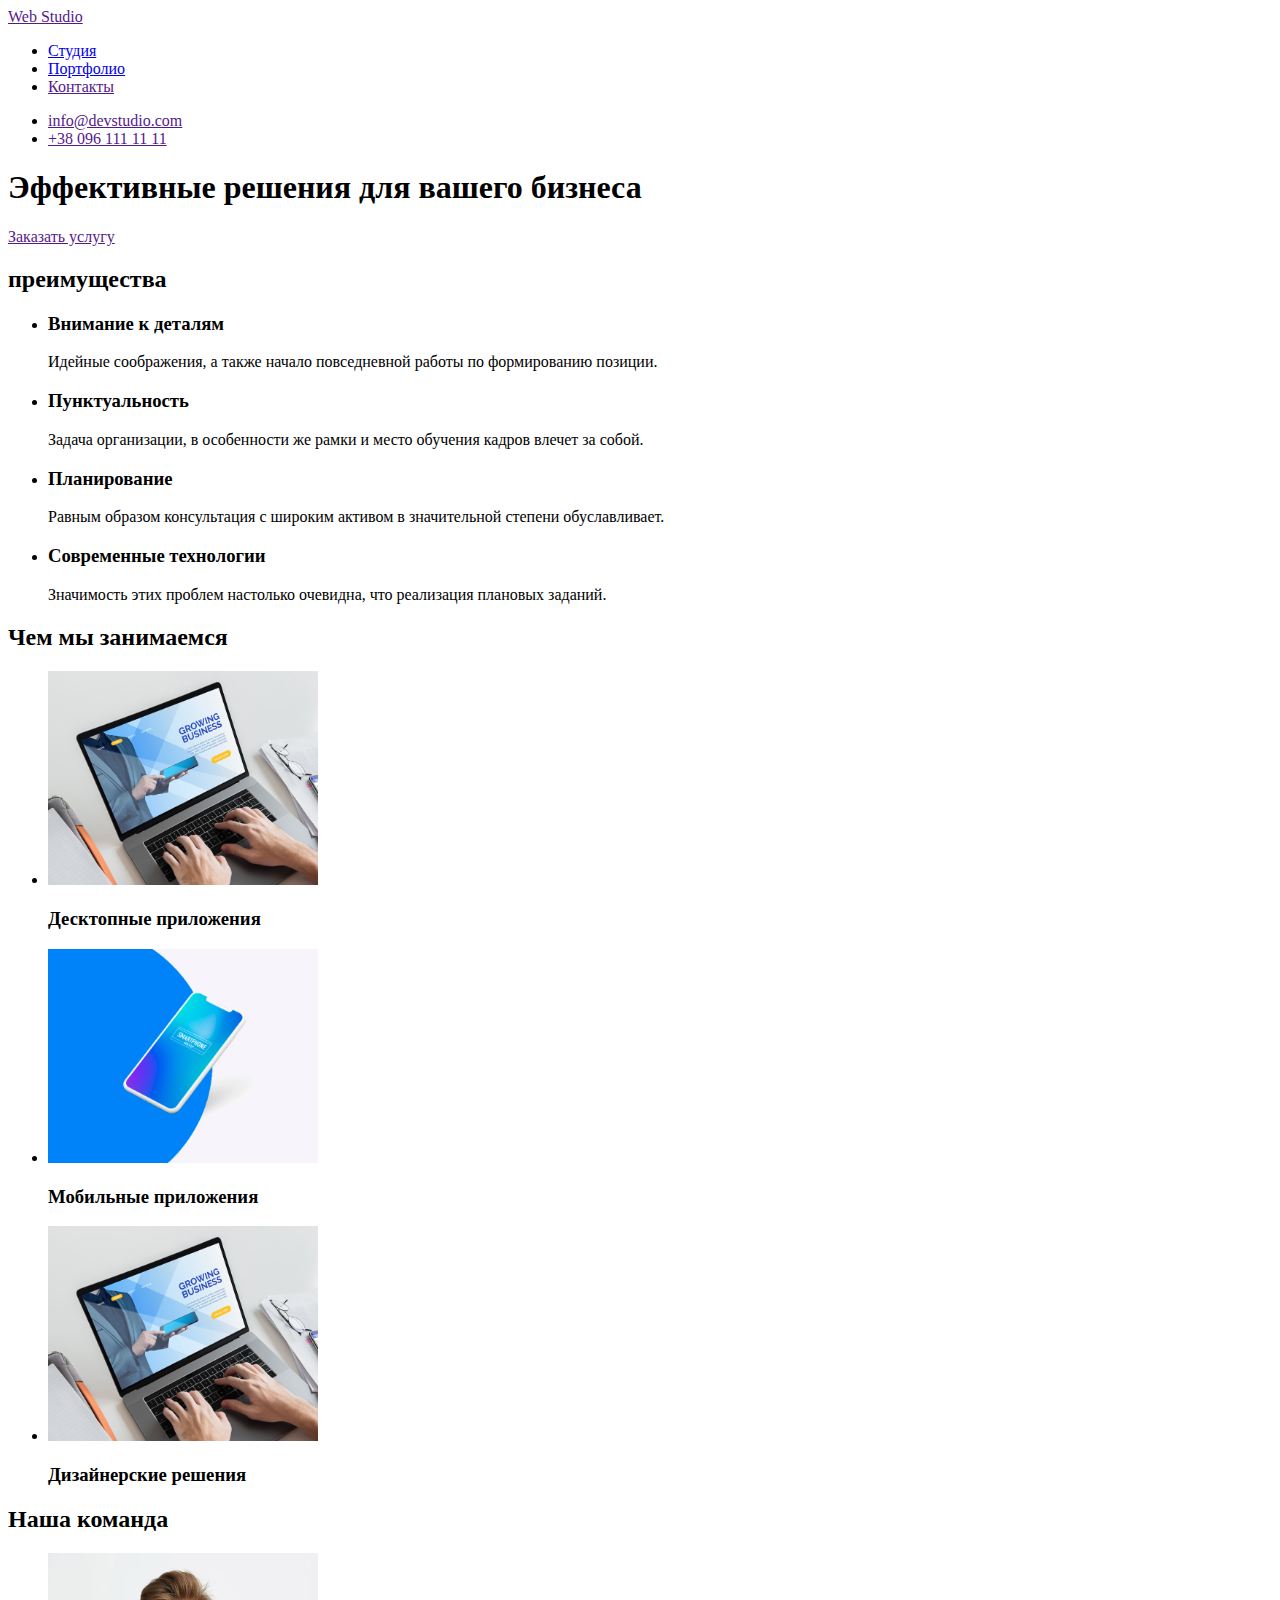
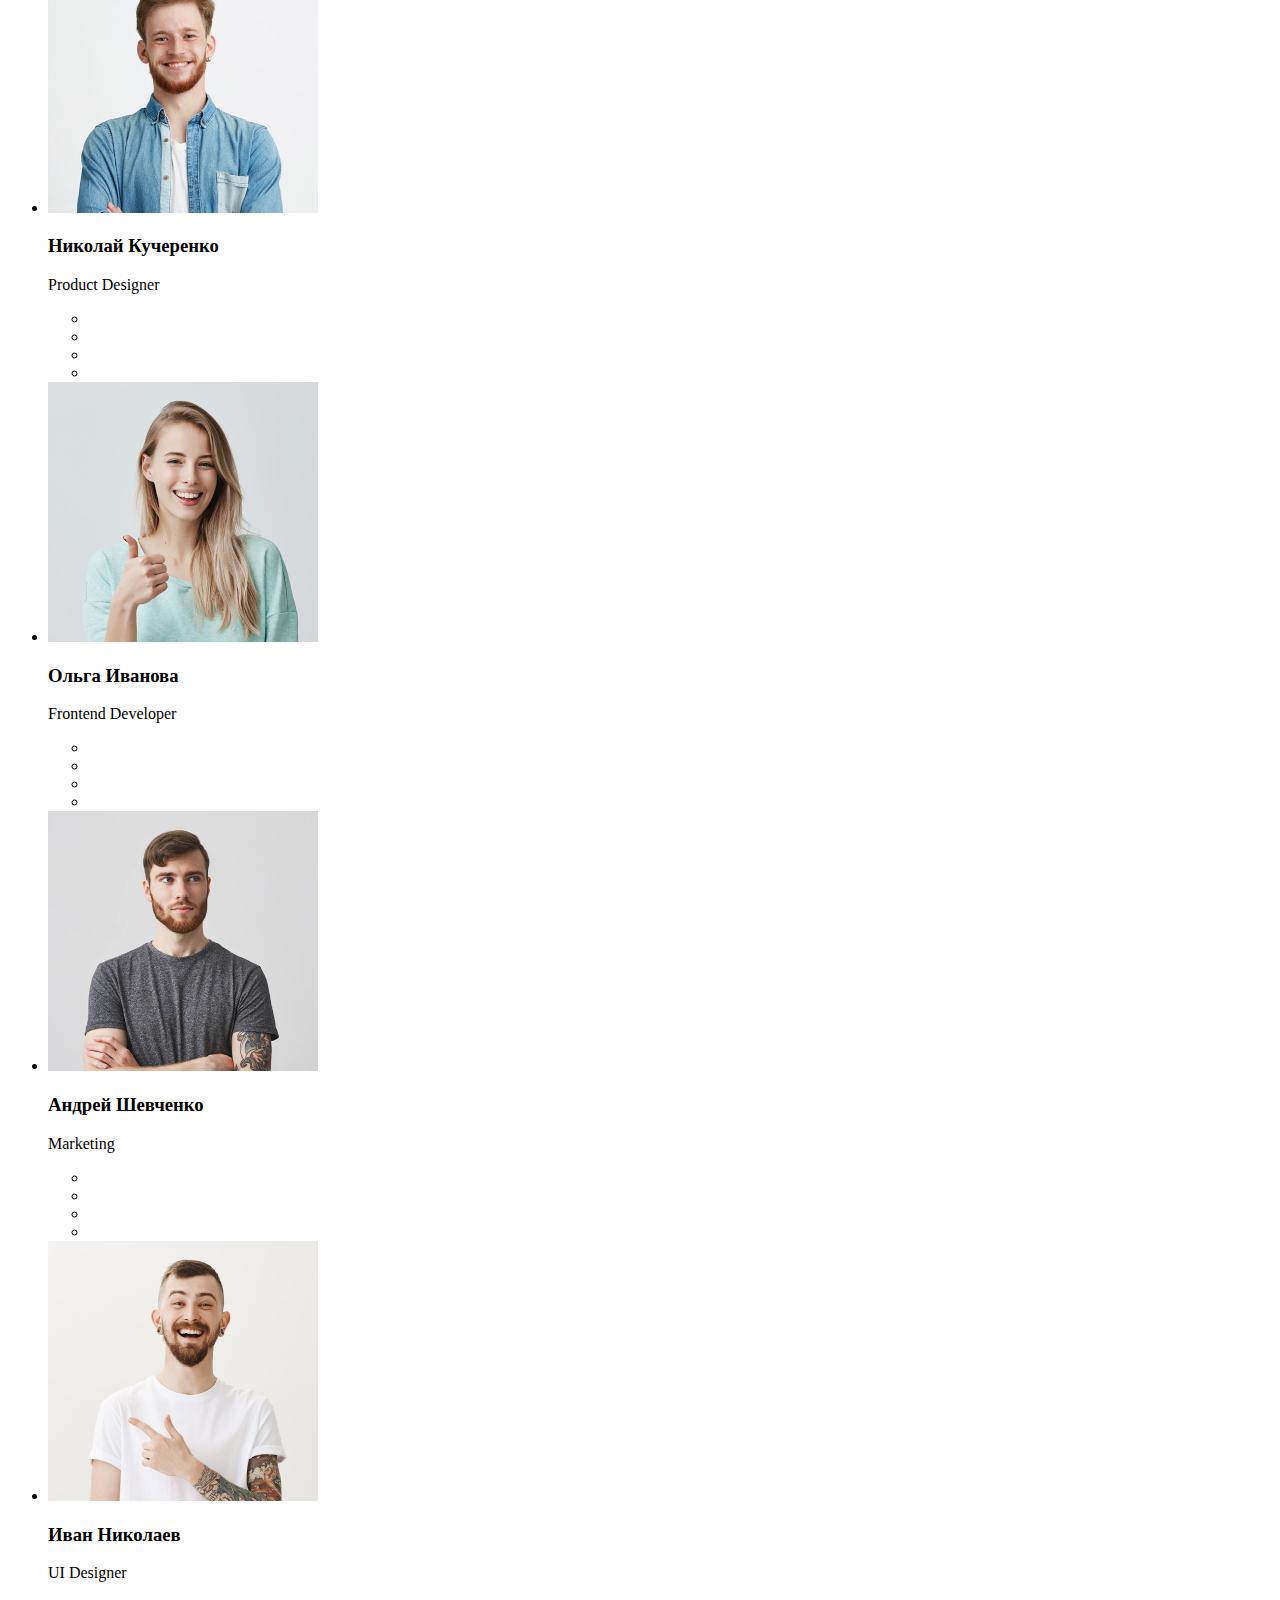
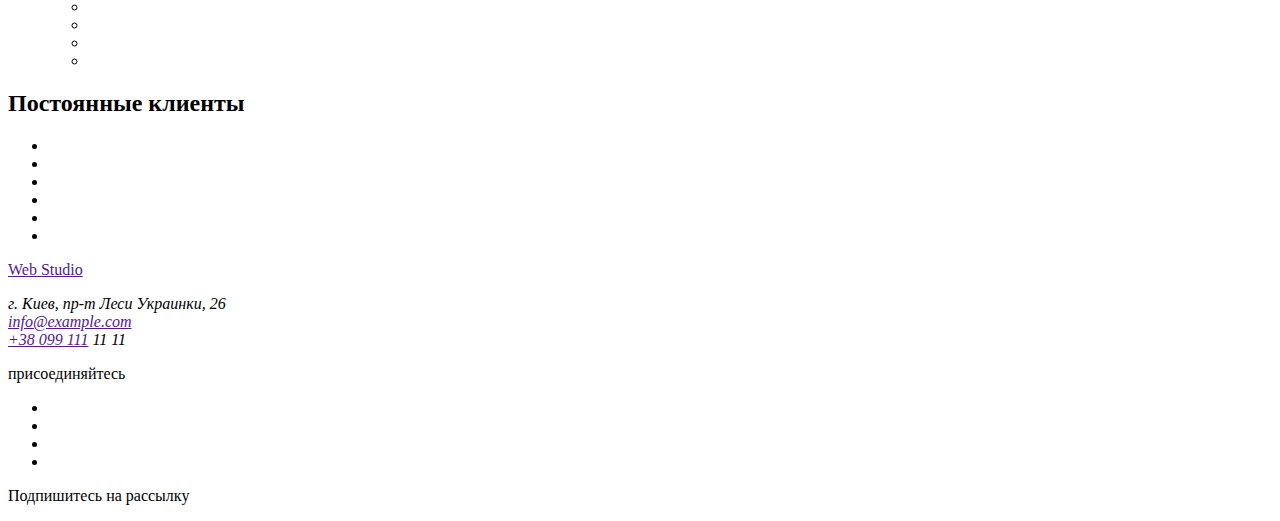
==== index.html @ 69ad1c53 "the layout of the "Portfolio" page has been made  /зроблена розмітка сторінки "Портфоліо"." ====
<!DOCTYPE html>
<html lang="ru">
  <head>
    <meta charset="UTF-8" />
    <meta name="viewport" content="width=device-width, initial-scale=1.0" />
    <title>Студия</title>
  </head>
  <body>
    <!--Шапка-->
    <header>
      <nav>
        <a href="">Web Studio</a>

        <ul>
          <li><a href="./index.html">Студия</a></li>
          <li><a href="./portfolio.html">Портфолио</a></li>
          <li><a href="">Контакты</a></li>
        </ul>

        <ul>
          <li><a href="">info@devstudio.com</a></li>
          <li><a href="">+38 096 111 11 11</a></li>
        </ul>
      </nav>
    </header>

    <main>
      <!--Герой-->
      <section>
        <h1>Эффективные решения для вашего бизнеса</h1>
        <a href="">Заказать услугу</a>
      </section>

      <!--Наши плюсы-->
      <section>
        <h2>преимущества</h2>
        <!--Скрытый заголовок-->
        <ul>
          <li>
            <a href=""></a>
            <h3>Внимание к деталям</h3>
            <p>
              Идейные соображения, а также начало повседневной работы по
              формированию позиции.
            </p>
          </li>
          <li>
            <a href=""></a>
            <h3>Пунктуальность</h3>
            <p>
              Задача организации, в особенности же рамки и место обучения кадров
              влечет за собой.
            </p>
          </li>
          <li>
            <a href=""></a>
            <h3>Планирование</h3>
            <p>
              Равным образом консультация с широким активом в значительной
              степени обуславливает.
            </p>
          </li>
          <li>
            <a href=""></a>
            <h3>Современные технологии</h3>
            <p>
              Значимость этих проблем настолько очевидна, что реализация
              плановых заданий.
            </p>
          </li>
        </ul>
      </section>

      <!--Чем мы занимаемся-->
      <section>
        <h2>Чем мы занимаемся</h2>
        <ul>
          <li>
            <img src="./images/img1.png" alt="ноутбук" width="270" />
            <h3>Десктопные приложения</h3>
          </li>
          <li>
            <img src="./images/img2.png" alt="мобильный телефон" width="270" />
            <h3>Мобильные приложения</h3>
          </li>

          <li>
            <img src="./images/img1.png" alt="ноутбук" width="270" />
            <h3>Дизайнерские решения</h3>
          </li>
        </ul>
      </section>

      <!--Наша команда-->
      <section>
        <h2>Наша команда</h2>
        <ul>
          <li>
            <img src="./images/photo1.jpg" alt="фото сотрудника" width="270" />
            <h3>Николай Кучеренко</h3>
            <p>Product Designer</p>
            <ul>
              <li><a href="" aria-label="Ссылка на Instagram"></a></li>
              <li><a href="" aria-label="Ссылка на Twitter"></a></li>
              <li><a href="" aria-label="Ссылка на Facebook"></a></li>
              <li><a href="" aria-label="Ссылка на LinkedIn"></a></li>
            </ul>
          </li>

          <li>
            <img src="./images/photo2.png" alt="фото сотрудника" width="270" />
            <h3>Ольга Иванова</h3>
            <p>Frontend Developer</p>
            <ul>
              <li><a href="" aria-label="Ссылка на Instagram"></a></li>
              <li><a href="" aria-label="Ссылка на Twitter"></a></li>
              <li><a href="" aria-label="Ссылка на Facebook"></a></li>
              <li><a href="" aria-label="Ссылка на LinkedIn"></a></li>
            </ul>
          </li>
          <li>
            <img src="./images/photo3.png" alt="фото сотрудника" width="270" />
            <h3>Андрей Шевченко</h3>
            <p>Marketing</p>
            <ul>
              <li><a href="" aria-label="Ссылка на Instagram"></a></li>
              <li><a href="" aria-label="Ссылка на Twitter"></a></li>
              <li><a href="" aria-label="Ссылка на Facebook"></a></li>
              <li><a href="" aria-label="Ссылка на LinkedIn"></a></li>
            </ul>
          </li>
          <li>
            <img src="./images/photo4.png" alt="фото сотрудника" width="270" />
            <h3>Иван Николаев</h3>
            <p>UI Designer</p>
            <ul>
              <li><a href="" aria-label="Ссылка на Instagram"></a></li>
              <li><a href="" aria-label="Ссылка на Twitter"></a></li>
              <li><a href="" aria-label="Ссылка на Facebook"></a></li>
              <li><a href="" aria-label="Ссылка на LinkedIn"></a></li>
            </ul>
          </li>
        </ul>
      </section>

      <!--Постоянные клиенты-->
      <section>
        <h2>Постоянные клиенты</h2>
        <ul>
          <li><a href=""></a></li>
          <li><a href=""></a></li>
          <li><a href=""></a></li>
          <li><a href=""></a></li>
          <li><a href=""></a></li>
          <li><a href=""></a></li>
        </ul>
      </section>
    </main>

    <!--Футер-->
    <footer>
      <div>
        <p><a href="">Web Studio</a></p>
        <address>
          г. Киев, пр-т Леси Украинки, 26<br /><a href="">info@example.com</a
          ><br /><a href="">+38 099 111</a>
          11 11
        </address>
      </div>

      <div>
        <p>присоединяйтесь</p>
        <ul>
          <li><a href="" aria-label="Ссылка на Instagram"></a></li>
          <li><a href="" aria-label="Ссылка на Twitter"></a></li>
          <li><a href="" aria-label="Ссылка на Facebook"></a></li>
          <li><a href="" aria-label="Ссылка на LinkedIn"></a></li>
        </ul>
      </div>

      <div>
        <p>Подпишитесь на рассылку</p>
      </div>
    </footer>
  </body>
</html>
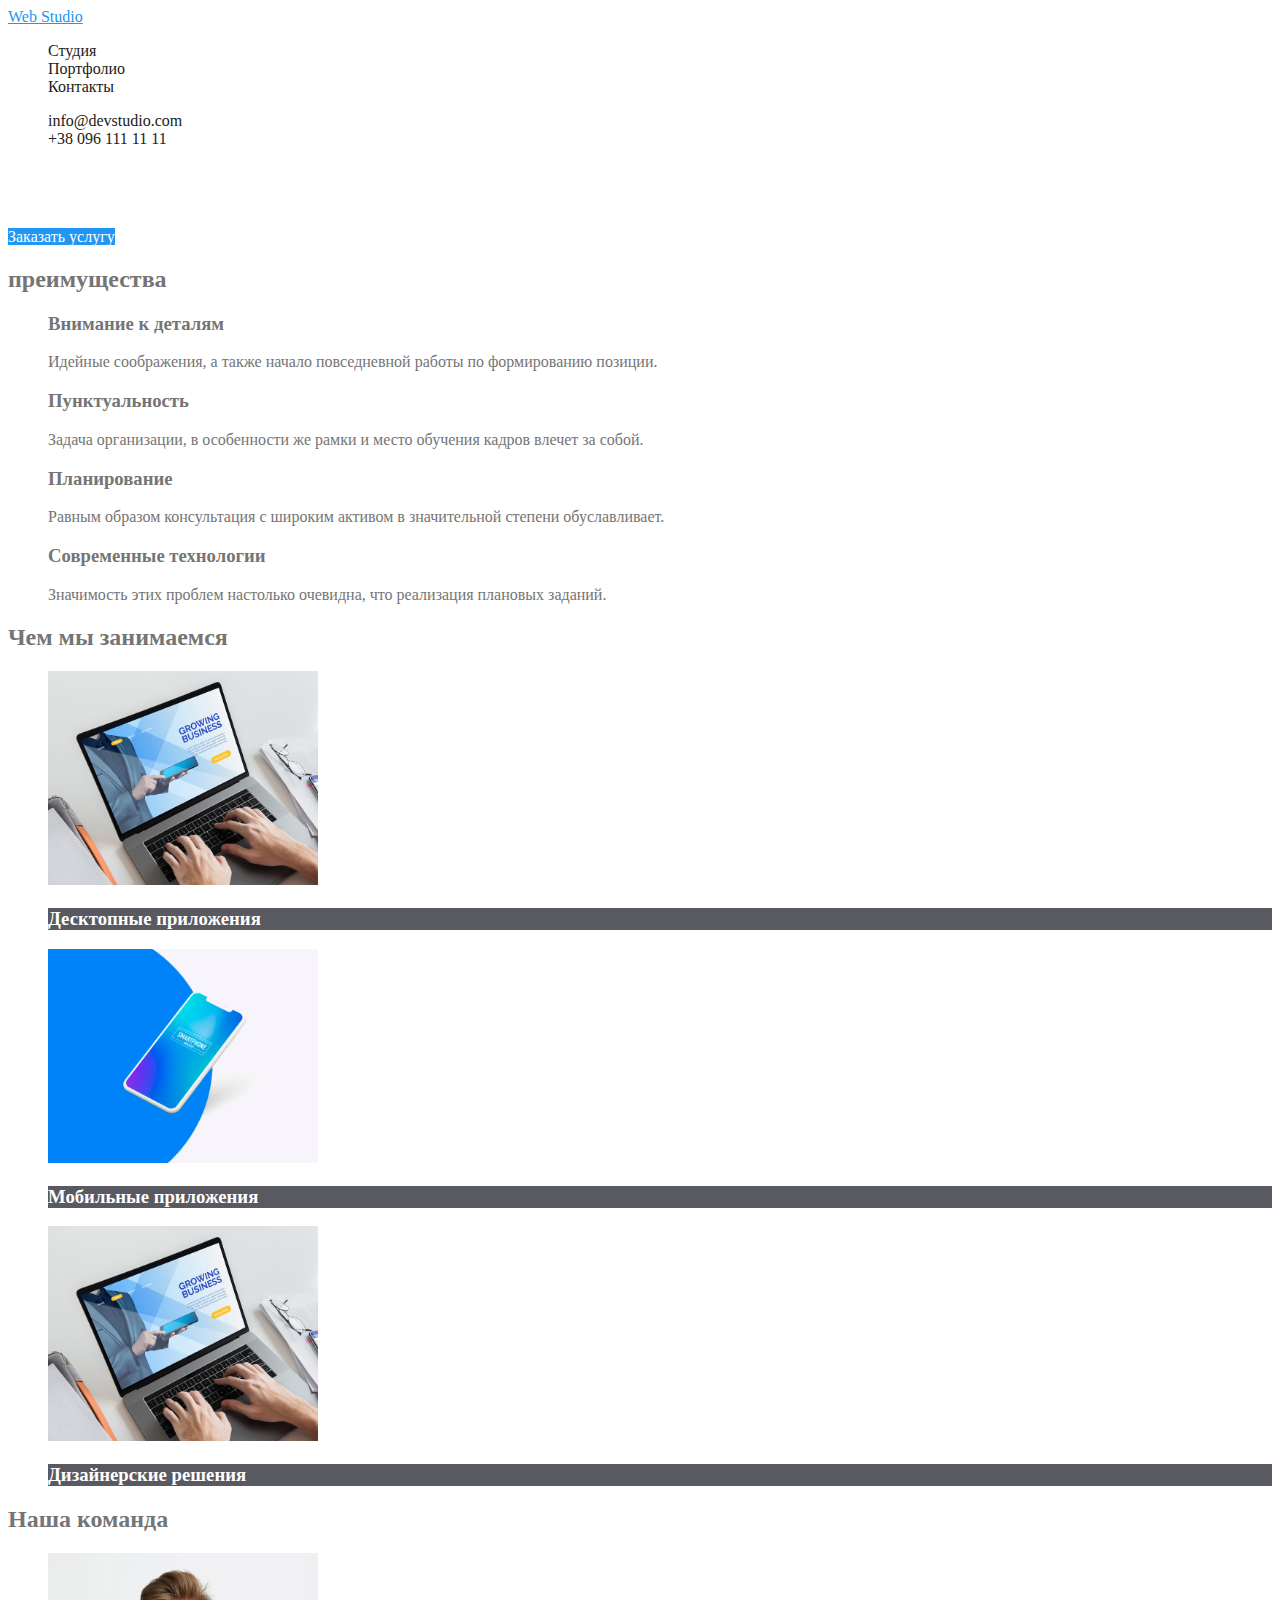
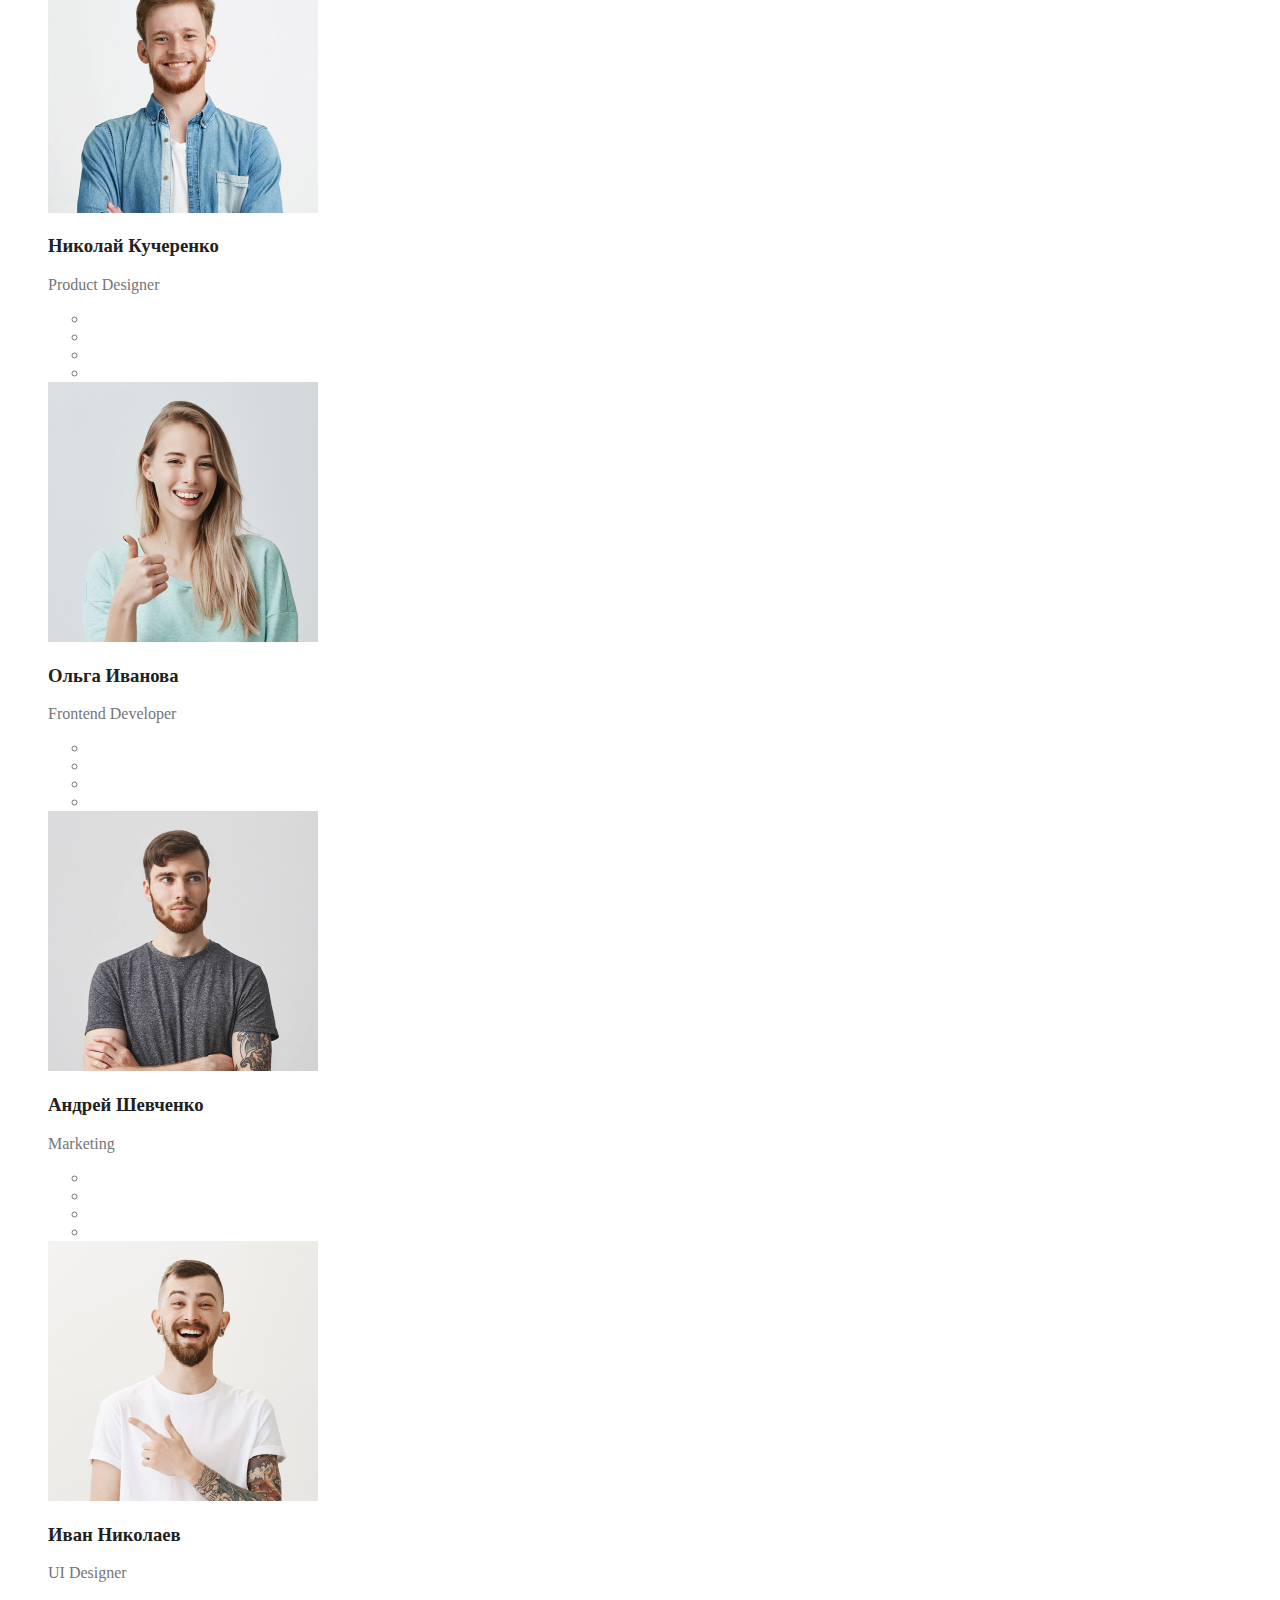
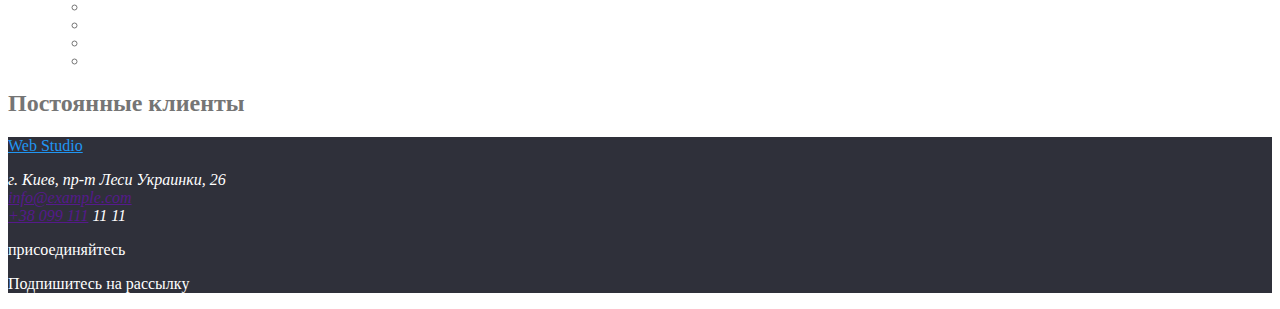
==== commit de3fb52e: "color design  / оформлення кольорів" ====
--- a/index.html
+++ b/index.html
@@ -4,41 +4,43 @@
     <meta charset="UTF-8" />
     <meta name="viewport" content="width=device-width, initial-scale=1.0" />
     <title>Студия</title>
+    <link rel="stylesheet" href="./css/styles.css" />
   </head>
-  <body>
+
+  <body class="page">
     <!--Шапка-->
     <header>
       <nav>
-        <a href="">Web Studio</a>
+        <a href="./index.html" class="logo">Web Studio</a>
 
-        <ul>
-          <li><a href="./index.html">Студия</a></li>
-          <li><a href="./portfolio.html">Портфолио</a></li>
-          <li><a href="">Контакты</a></li>
+        <ul class="site-nav list">
+          <li><a href="./index.html" class="link">Студия</a></li>
+          <li><a href="./portfolio.html" class="link">Портфолио</a></li>
+          <li><a href="" class="link">Контакты</a></li>
         </ul>
 
-        <ul>
-          <li><a href="">info@devstudio.com</a></li>
-          <li><a href="">+38 096 111 11 11</a></li>
+        <ul class="auth-nav list">
+          <li><a href="" class="link">info@devstudio.com</a></li>
+          <li><a href="" class="link">+38 096 111 11 11</a></li>
         </ul>
       </nav>
     </header>
 
     <main>
       <!--Герой-->
-      <section>
-        <h1>Эффективные решения для вашего бизнеса</h1>
-        <a href="">Заказать услугу</a>
+      <section class="hero">
+        <h1 class="hero-title">Эффективные решения для вашего бизнеса</h1>
+        <a href="" class="batton link">Заказать услугу</a>
       </section>
 
       <!--Наши плюсы-->
-      <section>
-        <h2>преимущества</h2>
+      <section class="section">
+        <h2 class="section-title">преимущества</h2>
         <!--Скрытый заголовок-->
-        <ul>
+        <ul class="benefits list">
           <li>
             <a href=""></a>
-            <h3>Внимание к деталям</h3>
+            <h3 class="title">Внимание к деталям</h3>
             <p>
               Идейные соображения, а также начало повседневной работы по
               формированию позиции.
@@ -46,7 +48,7 @@
           </li>
           <li>
             <a href=""></a>
-            <h3>Пунктуальность</h3>
+            <h3 class="title">Пунктуальность</h3>
             <p>
               Задача организации, в особенности же рамки и место обучения кадров
               влечет за собой.
@@ -54,7 +56,7 @@
           </li>
           <li>
             <a href=""></a>
-            <h3>Планирование</h3>
+            <h3 class="title">Планирование</h3>
             <p>
               Равным образом консультация с широким активом в значительной
               степени обуславливает.
@@ -62,7 +64,7 @@
           </li>
           <li>
             <a href=""></a>
-            <h3>Современные технологии</h3>
+            <h3 class="title">Современные технологии</h3>
             <p>
               Значимость этих проблем настолько очевидна, что реализация
               плановых заданий.
@@ -72,32 +74,32 @@
       </section>
 
       <!--Чем мы занимаемся-->
-      <section>
-        <h2>Чем мы занимаемся</h2>
-        <ul>
+      <section class="section">
+        <h2 class="title">Чем мы занимаемся</h2>
+        <ul class="list">
           <li>
             <img src="./images/img1.png" alt="ноутбук" width="270" />
-            <h3>Десктопные приложения</h3>
+            <h3 class="title-secondary">Десктопные приложения</h3>
           </li>
           <li>
             <img src="./images/img2.png" alt="мобильный телефон" width="270" />
-            <h3>Мобильные приложения</h3>
+            <h3 class="title-secondary">Мобильные приложения</h3>
           </li>
 
           <li>
             <img src="./images/img1.png" alt="ноутбук" width="270" />
-            <h3>Дизайнерские решения</h3>
+            <h3 class="title-secondary">Дизайнерские решения</h3>
           </li>
         </ul>
       </section>
 
       <!--Наша команда-->
-      <section>
-        <h2>Наша команда</h2>
-        <ul>
+      <section class="section">
+        <h2 class="section-title">Наша команда</h2>
+        <ul class="list">
           <li>
             <img src="./images/photo1.jpg" alt="фото сотрудника" width="270" />
-            <h3>Николай Кучеренко</h3>
+            <h3 class="title-primery">Николай Кучеренко</h3>
             <p>Product Designer</p>
             <ul>
               <li><a href="" aria-label="Ссылка на Instagram"></a></li>
@@ -106,10 +108,9 @@
               <li><a href="" aria-label="Ссылка на LinkedIn"></a></li>
             </ul>
           </li>
-
           <li>
             <img src="./images/photo2.png" alt="фото сотрудника" width="270" />
-            <h3>Ольга Иванова</h3>
+            <h3 class="title-primery">Ольга Иванова</h3>
             <p>Frontend Developer</p>
             <ul>
               <li><a href="" aria-label="Ссылка на Instagram"></a></li>
@@ -120,7 +121,7 @@
           </li>
           <li>
             <img src="./images/photo3.png" alt="фото сотрудника" width="270" />
-            <h3>Андрей Шевченко</h3>
+            <h3 class="title-primery">Андрей Шевченко</h3>
             <p>Marketing</p>
             <ul>
               <li><a href="" aria-label="Ссылка на Instagram"></a></li>
@@ -131,7 +132,7 @@
           </li>
           <li>
             <img src="./images/photo4.png" alt="фото сотрудника" width="270" />
-            <h3>Иван Николаев</h3>
+            <h3 class="title-primery">Иван Николаев</h3>
             <p>UI Designer</p>
             <ul>
               <li><a href="" aria-label="Ссылка на Instagram"></a></li>
@@ -144,9 +145,9 @@
       </section>
 
       <!--Постоянные клиенты-->
-      <section>
-        <h2>Постоянные клиенты</h2>
-        <ul>
+      <section class="section">
+        <h2 class="section-title">Постоянные клиенты</h2>
+        <ul class="list">
           <li><a href=""></a></li>
           <li><a href=""></a></li>
           <li><a href=""></a></li>
@@ -158,9 +159,9 @@
     </main>
 
     <!--Футер-->
-    <footer>
-      <div>
-        <p><a href="">Web Studio</a></p>
+    <footer class="footer">
+      <div class="">
+        <p><a href="./index.html" class="logo">Web Studio</a></p>
         <address>
           г. Киев, пр-т Леси Украинки, 26<br /><a href="">info@example.com</a
           ><br /><a href="">+38 099 111</a>
@@ -168,9 +169,9 @@
         </address>
       </div>
 
-      <div>
+      <div class="">
         <p>присоединяйтесь</p>
-        <ul>
+        <ul class="list">
           <li><a href="" aria-label="Ссылка на Instagram"></a></li>
           <li><a href="" aria-label="Ссылка на Twitter"></a></li>
           <li><a href="" aria-label="Ссылка на Facebook"></a></li>
@@ -178,7 +179,7 @@
         </ul>
       </div>
 
-      <div>
+      <div class="">
         <p>Подпишитесь на рассылку</p>
       </div>
     </footer>
--- a/css/styles.css
+++ b/css/styles.css
@@ -0,0 +1,98 @@
+/* цвет заголовков #212121 */
+/* альтернативный цвет заголовков #FFFFFF */
+/* цвет текста  #757575*/
+/* белый #FFFFFF*/
+/* акцент  #2196F3*/
+/* основной цвет фона  #FFFFFF */
+/* вторичный цвет фона #F5F4FA */
+/* цвет фона подвала #2F303A */
+/* цвет ссылок соцсетей #AFB1B8 */
+/* цвет кнопки #2196F3 */
+
+:root {
+  --title-text-color: #212121;
+  --primaty-text-color: #757575;
+  --primaty-link-color: #212121;
+  --secondary-link-color: #2196F3;
+  --secondary-title-color: #ffffff;
+  --primary-background-color: #ffffff;
+  --secondary-background-color: #F5F4FA;
+  --bg-secondary-title: rgba(47, 48, 58, 0.8);
+  --bg-batton-color: #2196F3;
+  --prime-batton-title: #FFFFFF;
+  --footer-bg-color: #2F303A;
+  --footer-text-color: #ffffff;
+}
+
+.page {
+  background-color: var(--primary-beckgound-color);
+  color: var(--primaty-text-color);
+}
+
+.list {
+  list-style: none;
+}
+
+.link {
+  text-decoration: none;
+}
+
+/* sait-nav */
+.logo {
+  color: var(--secondary-link-color);
+}
+
+.site-nav .link {
+  color: var(--primaty-link-color);
+}
+
+.site-nav .link:hover,
+.site-nav .link:focus,
+.site-nav .link:active{
+  color: var(--secondary-link-color);
+}
+
+.auth-nav .link {
+  color: var(--primaty-link-color);
+}
+
+.auth-nav .link:hover,
+.auth-nav .link:focus,
+.auth-nav .link:active{
+  color: var(--secondary-link-color);
+}
+
+/* hero */
+.hero-title {
+  color: var(--secondary-title-color);
+}
+
+.batton {
+  background: var(--bg-batton-color);
+  color: var(--prime-batton-title);
+
+}
+
+/* Наши плюсы */
+.section-title {
+  color: var(--title-text-);
+}
+
+/* Чем мы занимаемся */
+.title-secondary {
+  color: var(--secondary-title-color);
+  background: var(--bg-secondary-title);
+}
+
+/* Наша команда */
+.title-primery {
+  color: var(--title-text-color);
+}
+
+/* Галерея Портфолио */
+
+/*Футер*/
+.footer {
+  color: var(--footer-text-color);
+  background: var(--footer-bg-color);
+}
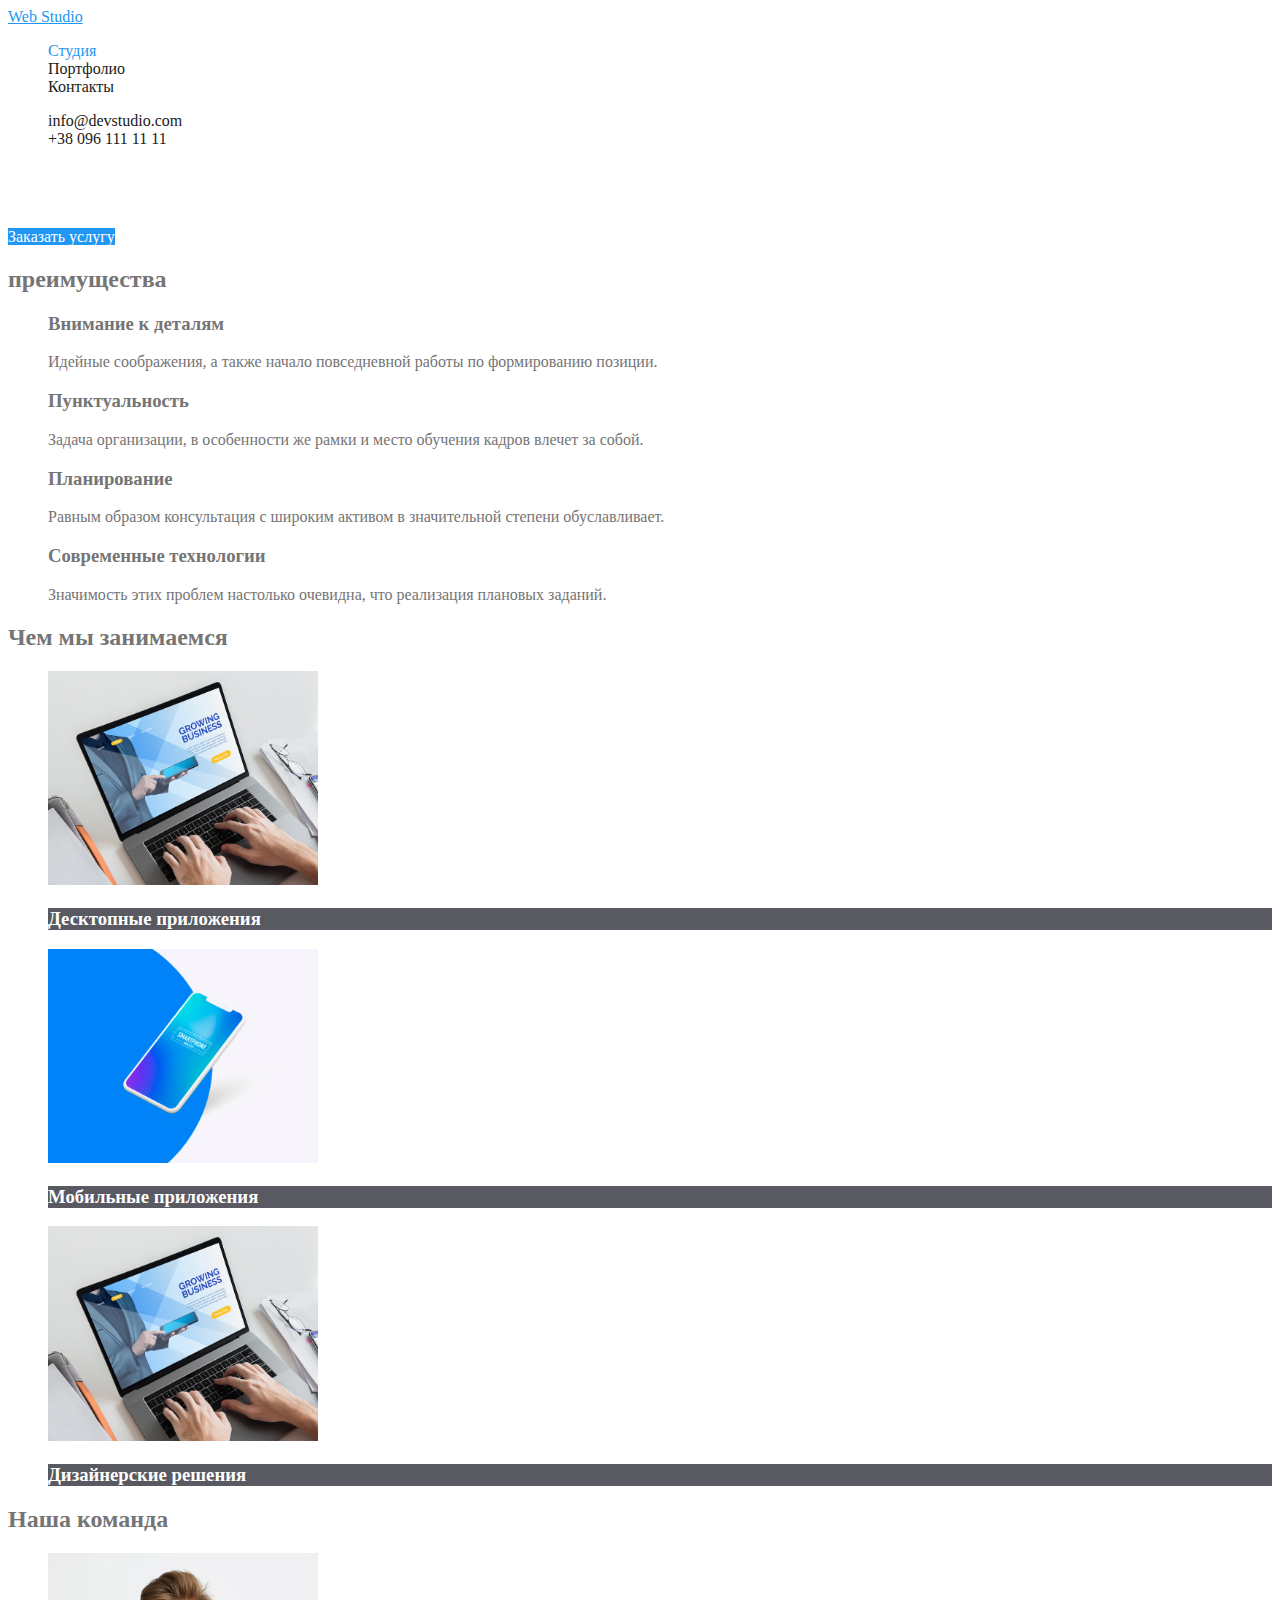
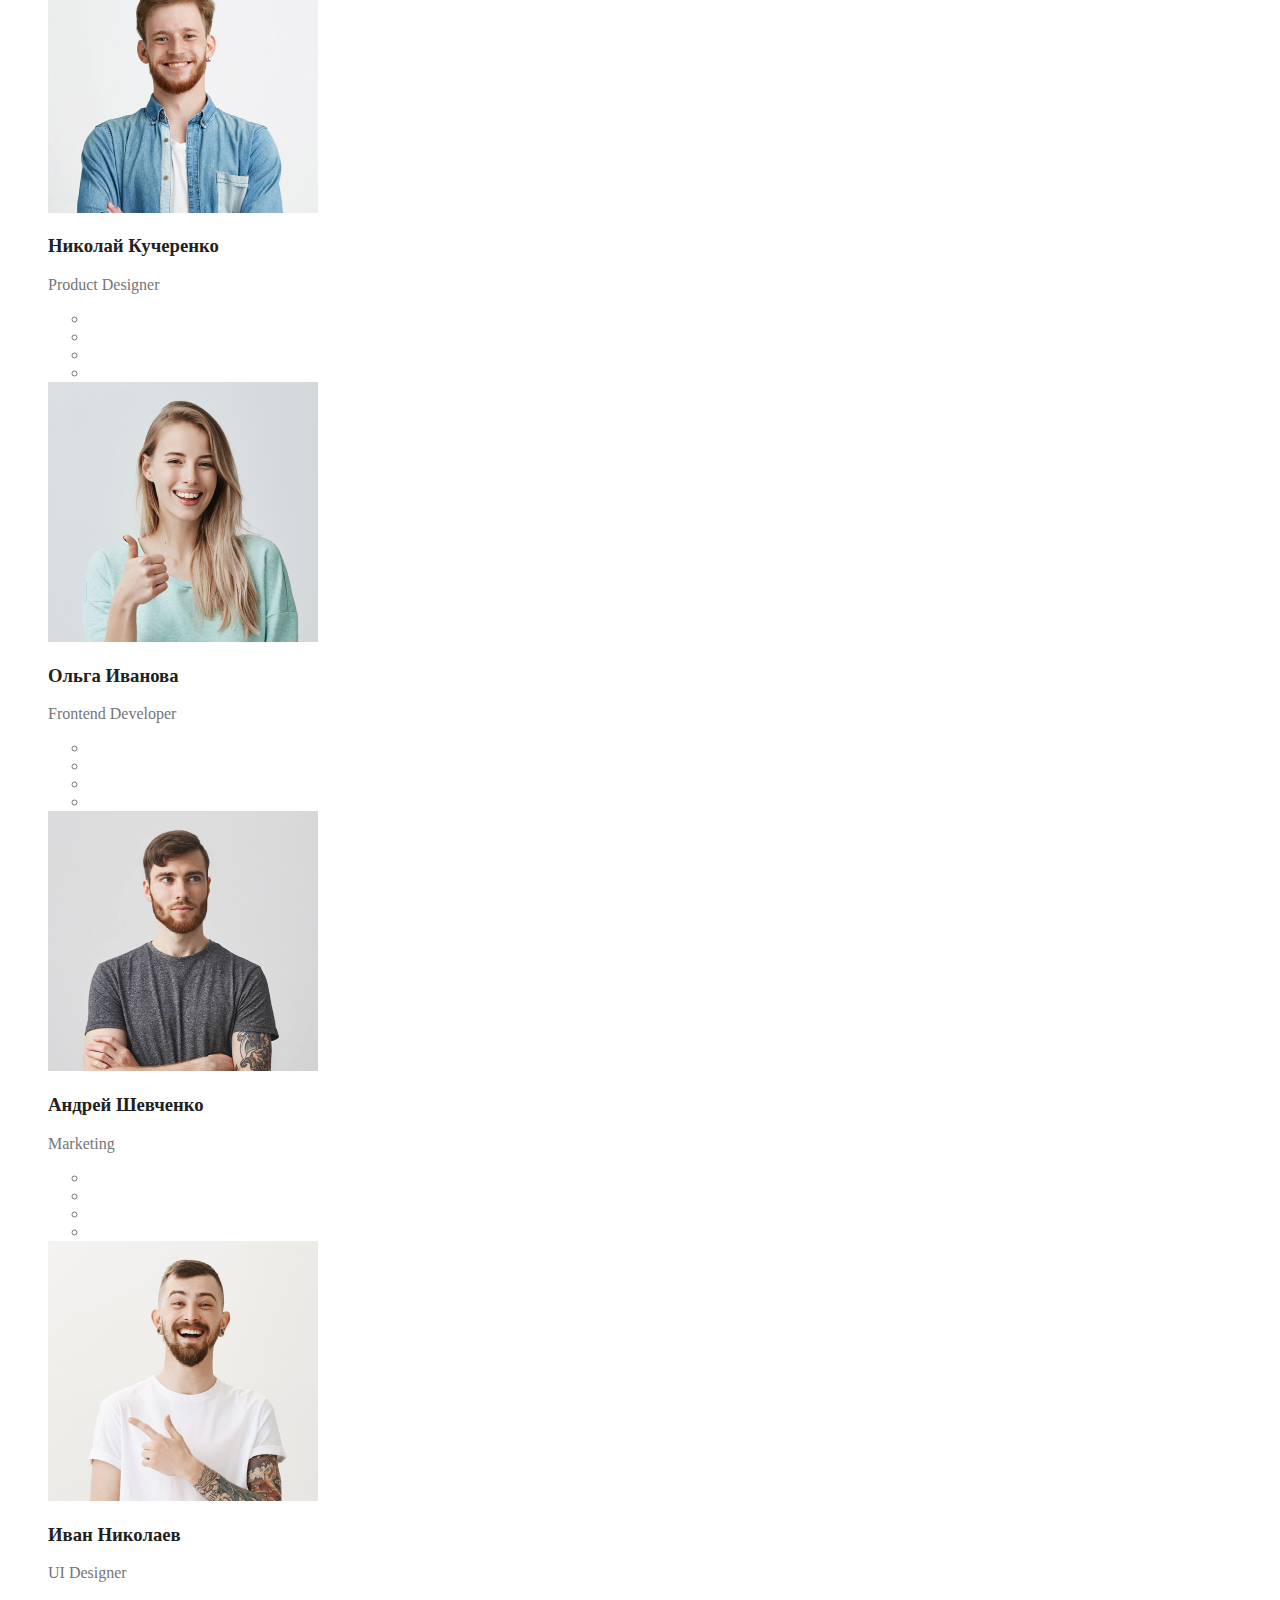
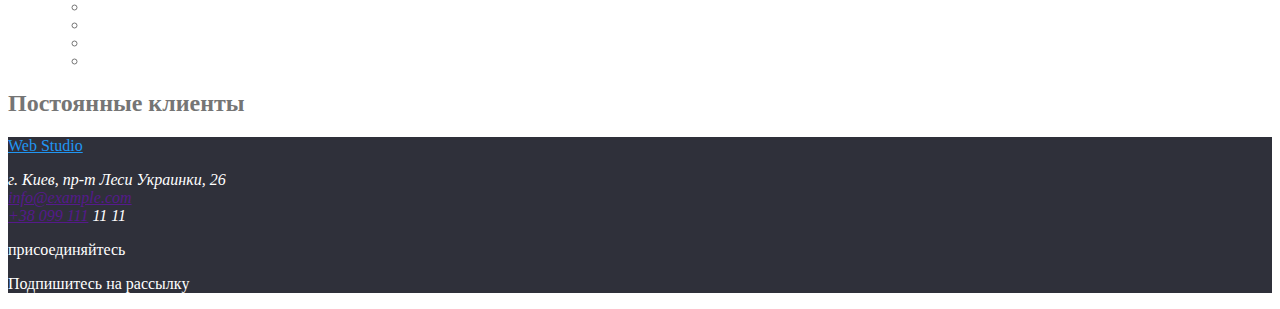
==== commit a27d2f3f: "continuation of color design /  continuation of color design" ====
--- a/index.html
+++ b/index.html
@@ -14,7 +14,7 @@
         <a href="./index.html" class="logo">Web Studio</a>
 
         <ul class="site-nav list">
-          <li><a href="./index.html" class="link">Студия</a></li>
+          <li><a href="./index.html" class="link current">Студия</a></li>
           <li><a href="./portfolio.html" class="link">Портфолио</a></li>
           <li><a href="" class="link">Контакты</a></li>
         </ul>
--- a/css/styles.css
+++ b/css/styles.css
@@ -48,7 +48,7 @@
 
 .site-nav .link:hover,
 .site-nav .link:focus,
-.site-nav .link:active{
+.site-nav .link.current{
   color: var(--secondary-link-color);
 }
 
@@ -58,7 +58,7 @@
 
 .auth-nav .link:hover,
 .auth-nav .link:focus,
-.auth-nav .link:active{
+.auth-nav .link.current{
   color: var(--secondary-link-color);
 }
 
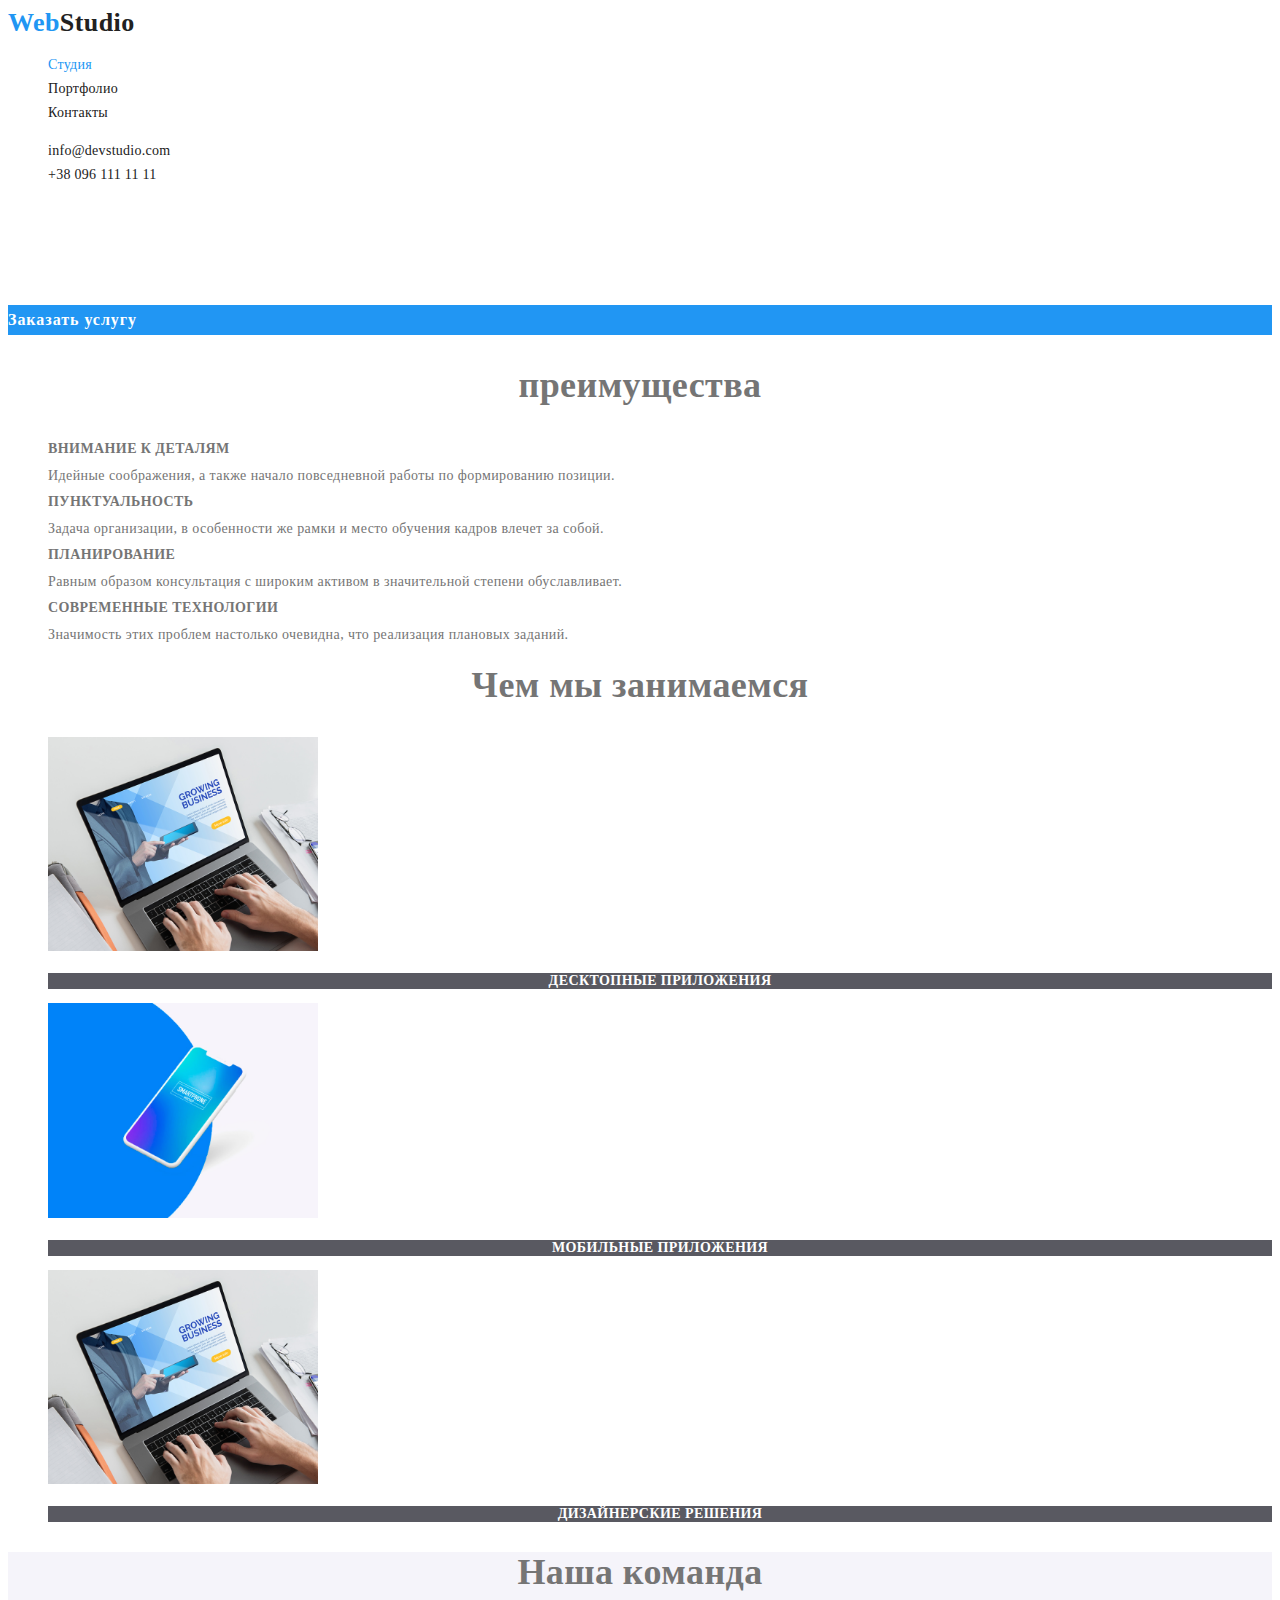
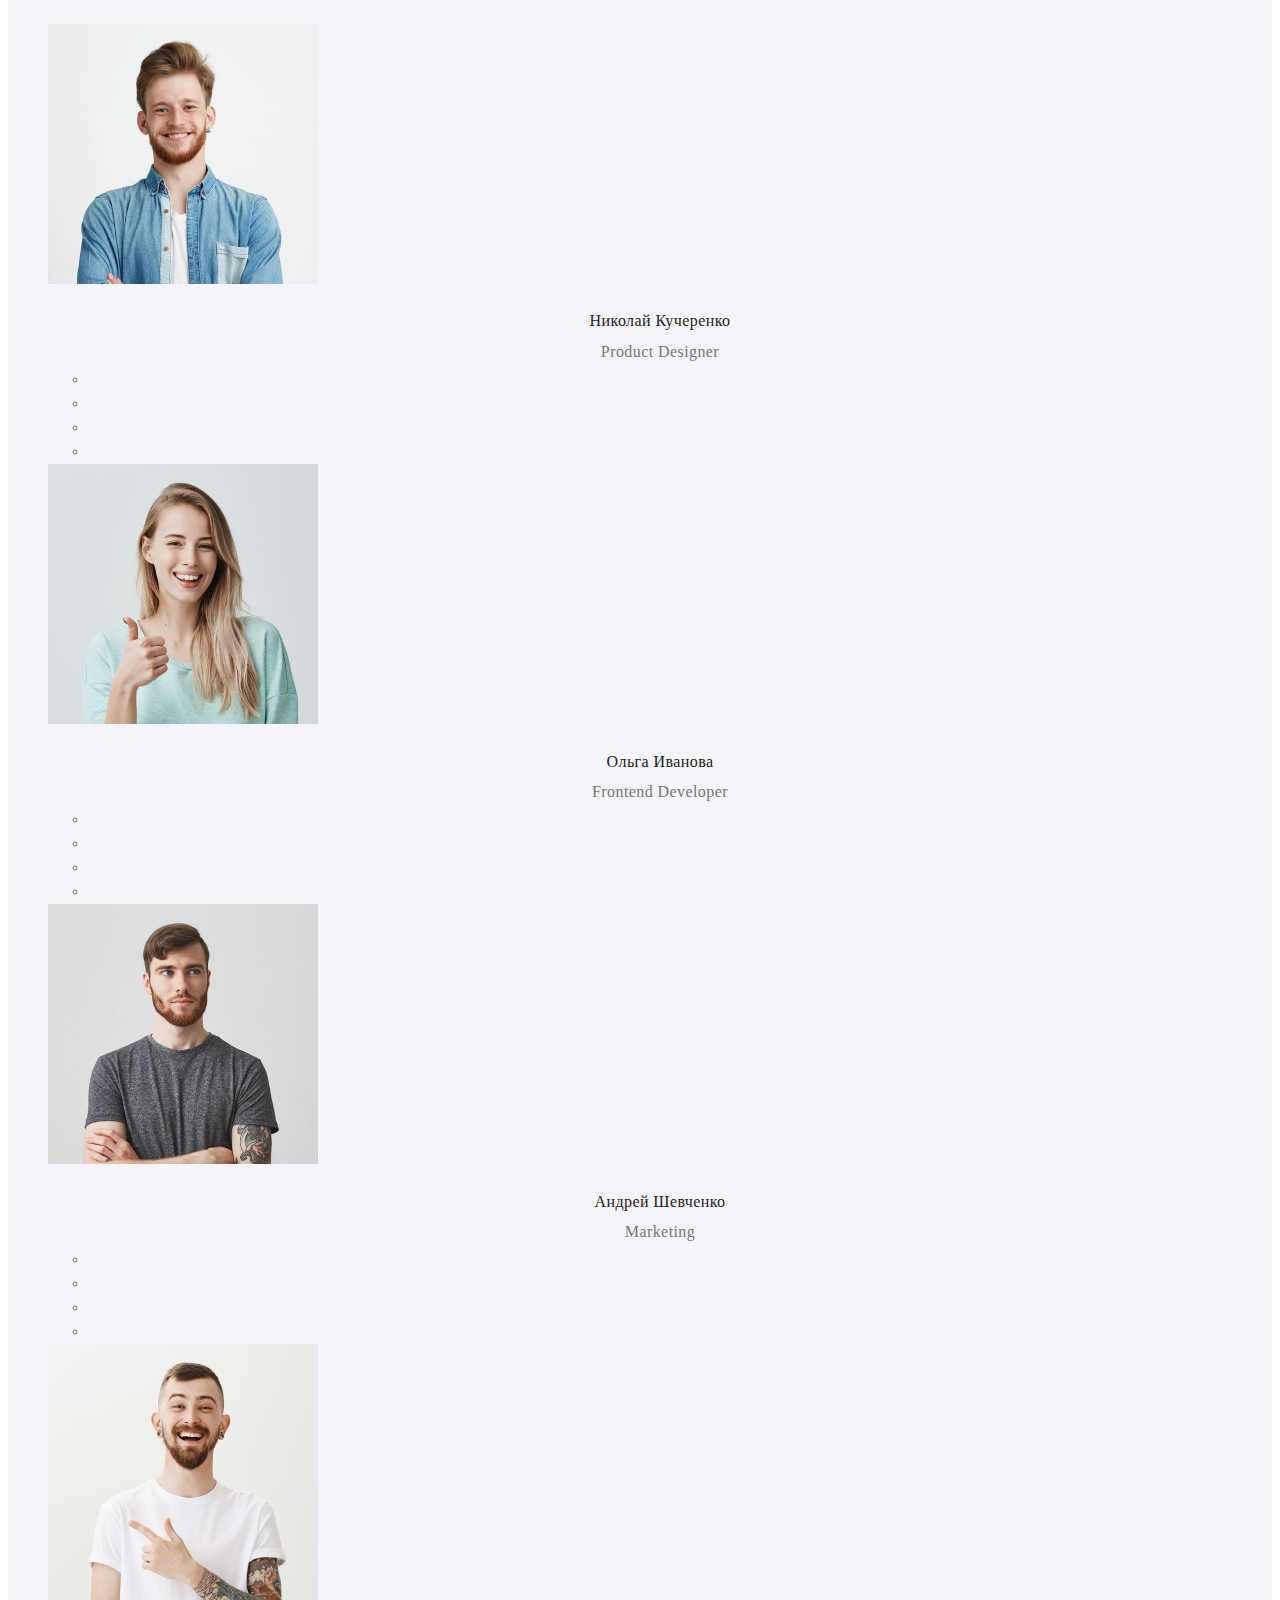
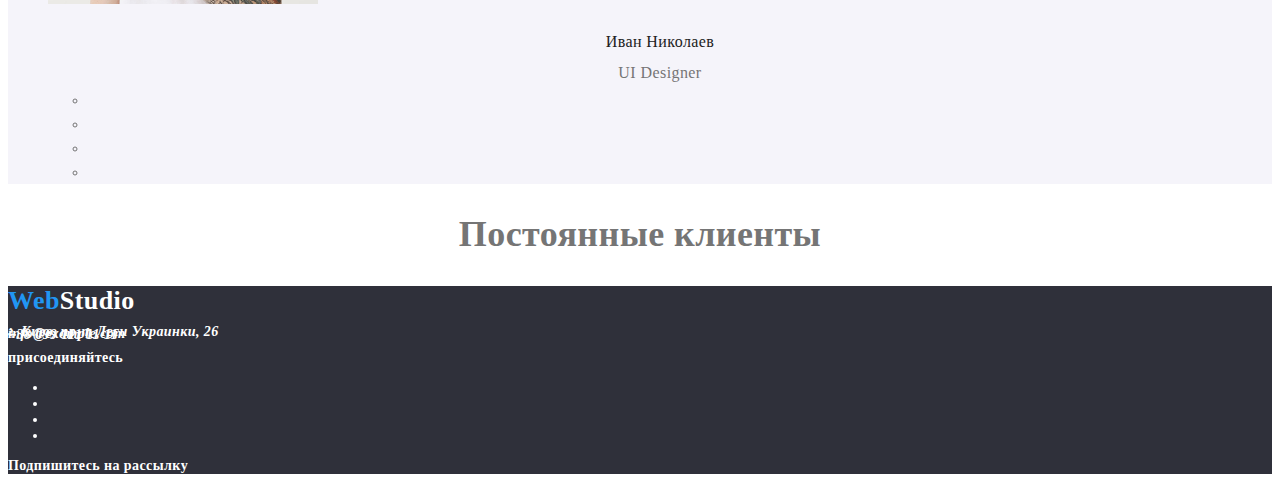
==== commit f20a9688: "added text design /  додано оформлення тексту" ====
--- a/index.html
+++ b/index.html
@@ -11,7 +11,7 @@
     <!--Шапка-->
     <header>
       <nav>
-        <a href="./index.html" class="logo">Web Studio</a>
+        <a href="./index.html" class="logo link">Web<span class="logo-secondary">Studio</span></a>
 
         <ul class="site-nav list">
           <li><a href="./index.html" class="link current">Студия</a></li>
@@ -41,7 +41,7 @@
           <li>
             <a href=""></a>
             <h3 class="title">Внимание к деталям</h3>
-            <p>
+            <p class="text">
               Идейные соображения, а также начало повседневной работы по
               формированию позиции.
             </p>
@@ -49,7 +49,7 @@
           <li>
             <a href=""></a>
             <h3 class="title">Пунктуальность</h3>
-            <p>
+            <p class="text">
               Задача организации, в особенности же рамки и место обучения кадров
               влечет за собой.
             </p>
@@ -57,7 +57,7 @@
           <li>
             <a href=""></a>
             <h3 class="title">Планирование</h3>
-            <p>
+            <p class="text">
               Равным образом консультация с широким активом в значительной
               степени обуславливает.
             </p>
@@ -65,7 +65,7 @@
           <li>
             <a href=""></a>
             <h3 class="title">Современные технологии</h3>
-            <p>
+            <p class="text">
               Значимость этих проблем настолько очевидна, что реализация
               плановых заданий.
             </p>
@@ -75,7 +75,7 @@
 
       <!--Чем мы занимаемся-->
       <section class="section">
-        <h2 class="title">Чем мы занимаемся</h2>
+        <h2 class="section-title">Чем мы занимаемся</h2>
         <ul class="list">
           <li>
             <img src="./images/img1.png" alt="ноутбук" width="270" />
@@ -94,13 +94,13 @@
       </section>
 
       <!--Наша команда-->
-      <section class="section">
+      <section class="section ourteam">
         <h2 class="section-title">Наша команда</h2>
         <ul class="list">
           <li>
             <img src="./images/photo1.jpg" alt="фото сотрудника" width="270" />
             <h3 class="title-primery">Николай Кучеренко</h3>
-            <p>Product Designer</p>
+            <p class="text">Product Designer</p>
             <ul>
               <li><a href="" aria-label="Ссылка на Instagram"></a></li>
               <li><a href="" aria-label="Ссылка на Twitter"></a></li>
@@ -111,7 +111,7 @@
           <li>
             <img src="./images/photo2.png" alt="фото сотрудника" width="270" />
             <h3 class="title-primery">Ольга Иванова</h3>
-            <p>Frontend Developer</p>
+            <p class="text">Frontend Developer</p>
             <ul>
               <li><a href="" aria-label="Ссылка на Instagram"></a></li>
               <li><a href="" aria-label="Ссылка на Twitter"></a></li>
@@ -122,7 +122,7 @@
           <li>
             <img src="./images/photo3.png" alt="фото сотрудника" width="270" />
             <h3 class="title-primery">Андрей Шевченко</h3>
-            <p>Marketing</p>
+            <p class="text">Marketing</p>
             <ul>
               <li><a href="" aria-label="Ссылка на Instagram"></a></li>
               <li><a href="" aria-label="Ссылка на Twitter"></a></li>
@@ -133,7 +133,7 @@
           <li>
             <img src="./images/photo4.png" alt="фото сотрудника" width="270" />
             <h3 class="title-primery">Иван Николаев</h3>
-            <p>UI Designer</p>
+            <p class="text">UI Designer</p>
             <ul>
               <li><a href="" aria-label="Ссылка на Instagram"></a></li>
               <li><a href="" aria-label="Ссылка на Twitter"></a></li>
@@ -161,17 +161,17 @@
     <!--Футер-->
     <footer class="footer">
       <div class="">
-        <p><a href="./index.html" class="logo">Web Studio</a></p>
-        <address>
-          г. Киев, пр-т Леси Украинки, 26<br /><a href="">info@example.com</a
-          ><br /><a href="">+38 099 111</a>
-          11 11
+        <p><a href="" class="logo link">Web<span class="alternative">Studio</span></a></p>
+        <address class="superscription">
+          г. Киев, пр-т Леси Украинки, 26<br />
+          <a href="" class="link">info@example.com</a><br />
+          <a href="" class="link">+38 099 111 11 11</a>
         </address>
       </div>
 
       <div class="">
         <p>присоединяйтесь</p>
-        <ul class="list">
+        <ul class="link">
           <li><a href="" aria-label="Ссылка на Instagram"></a></li>
           <li><a href="" aria-label="Ссылка на Twitter"></a></li>
           <li><a href="" aria-label="Ссылка на Facebook"></a></li>
--- a/css/styles.css
+++ b/css/styles.css
@@ -22,11 +22,18 @@
   --prime-batton-title: #FFFFFF;
   --footer-bg-color: #2F303A;
   --footer-text-color: #ffffff;
+  --footer-secondary-text-color: rgba(255, 255, 255, 0.6);
 }
 
 .page {
   background-color: var(--primary-beckgound-color);
   color: var(--primaty-text-color);
+
+  font-family: Roboto; sans-serif;
+  letter-spacing: 0.03em;
+
+  font-size: 14px;
+  line-height: 1.71;
 }
 
 .list {
@@ -40,10 +47,29 @@
 /* sait-nav */
 .logo {
   color: var(--secondary-link-color);
+
+  font-family: Raleway; cursive;
+
+  font-weight: 700;
+  font-size: 26px;
+  line-height: 1.19;
+}
+
+.logo-secondary {
+  color: var(--title-text-color);
+}
+
+.alternative {
+  color: var(--secondary-title-color);
 }
 
 .site-nav .link {
   color: var(--primaty-link-color);
+
+  font-weight: 500;
+  font-size: 14px;
+  line-Height: 1.14;
+  letter-spacing: 0.02em;
 }
 
 .site-nav .link:hover,
@@ -54,6 +80,11 @@
 
 .auth-nav .link {
   color: var(--primaty-link-color);
+
+  font-weight: 500;
+  font-size: 14px;
+  line-Height: 1.14;
+  letter-spacing: 0.02em;
 }
 
 .auth-nav .link:hover,
@@ -65,34 +96,110 @@
 /* hero */
 .hero-title {
   color: var(--secondary-title-color);
-}
+
+  font-weight: 900;
+  font-size: 44px;
+  line-height: 1.36;
+  text-align: center;
+  letter-spacing: 0.06em;
+  text-transform: uppercase;
+  }
 
 .batton {
   background: var(--bg-batton-color);
   color: var(--prime-batton-title);
 
+  font-weight: 700;
+  font-size: 16px;
+  line-height: 1.87;
+  display: flex;
+  align-items: center; 
+  text-align: center;
+  letter-spacing: 0.06em;
 }
 
 /* Наши плюсы */
+.benefits .title {
+  font-weight: 700;
+  font-size: 14px;
+  line-height: 1.14x;
+  text-transform: uppercase;
+}
+
+.benefits .text {
+font-size: 14px;
+line-height: 1.17px;
+}
+
+/* H2 */
 .section-title {
   color: var(--title-text-);
+
+  font-weight: 700;
+  font-size: 36px;
+  line-height: 1.16;
+  text-align: center;
 }
 
 /* Чем мы занимаемся */
 .title-secondary {
   color: var(--secondary-title-color);
   background: var(--bg-secondary-title);
+
+  font-weight: 700;
+  font-size: 14px;
+  line-height: 1.14;
+  text-align: center;
+  text-transform: uppercase;
+
 }
 
 /* Наша команда */
+.ourteam {
+  background: var(--secondary-background-color);
+}
 .title-primery {
   color: var(--title-text-color);
+
+  font-weight: 500;
+  font-size: 16px;
+  line-height: 1.18x;
+  text-align: center;
+}
+
+.ourteam .text {
+  font-size: 16px;
+  line-height: 1.18px;
+  text-align: center;
 }
 
 /* Галерея Портфолио */
+.gallery .title-primery {
+  font-weight: 700;
+  font-size: 18px;
+  line-height: 2;
+  letter-spacing: 0.06em;
+}
+
+.gallery .text {
+  font-size: 16px;
+  line-height: 1.87;
+}
 
 /*Футер*/
 .footer {
   color: var(--footer-text-color);
   background: var(--footer-bg-color);
-}
+  font-weight: 700;
+  font-size: 14px;
+  line-height: 1.14;
+}
+
+.superscription {
+  font-size: 14px;
+  line-height: 1.71px;
+}
+
+.superscription .link {
+  color: var(--footer-secondary-text-colo);
+}
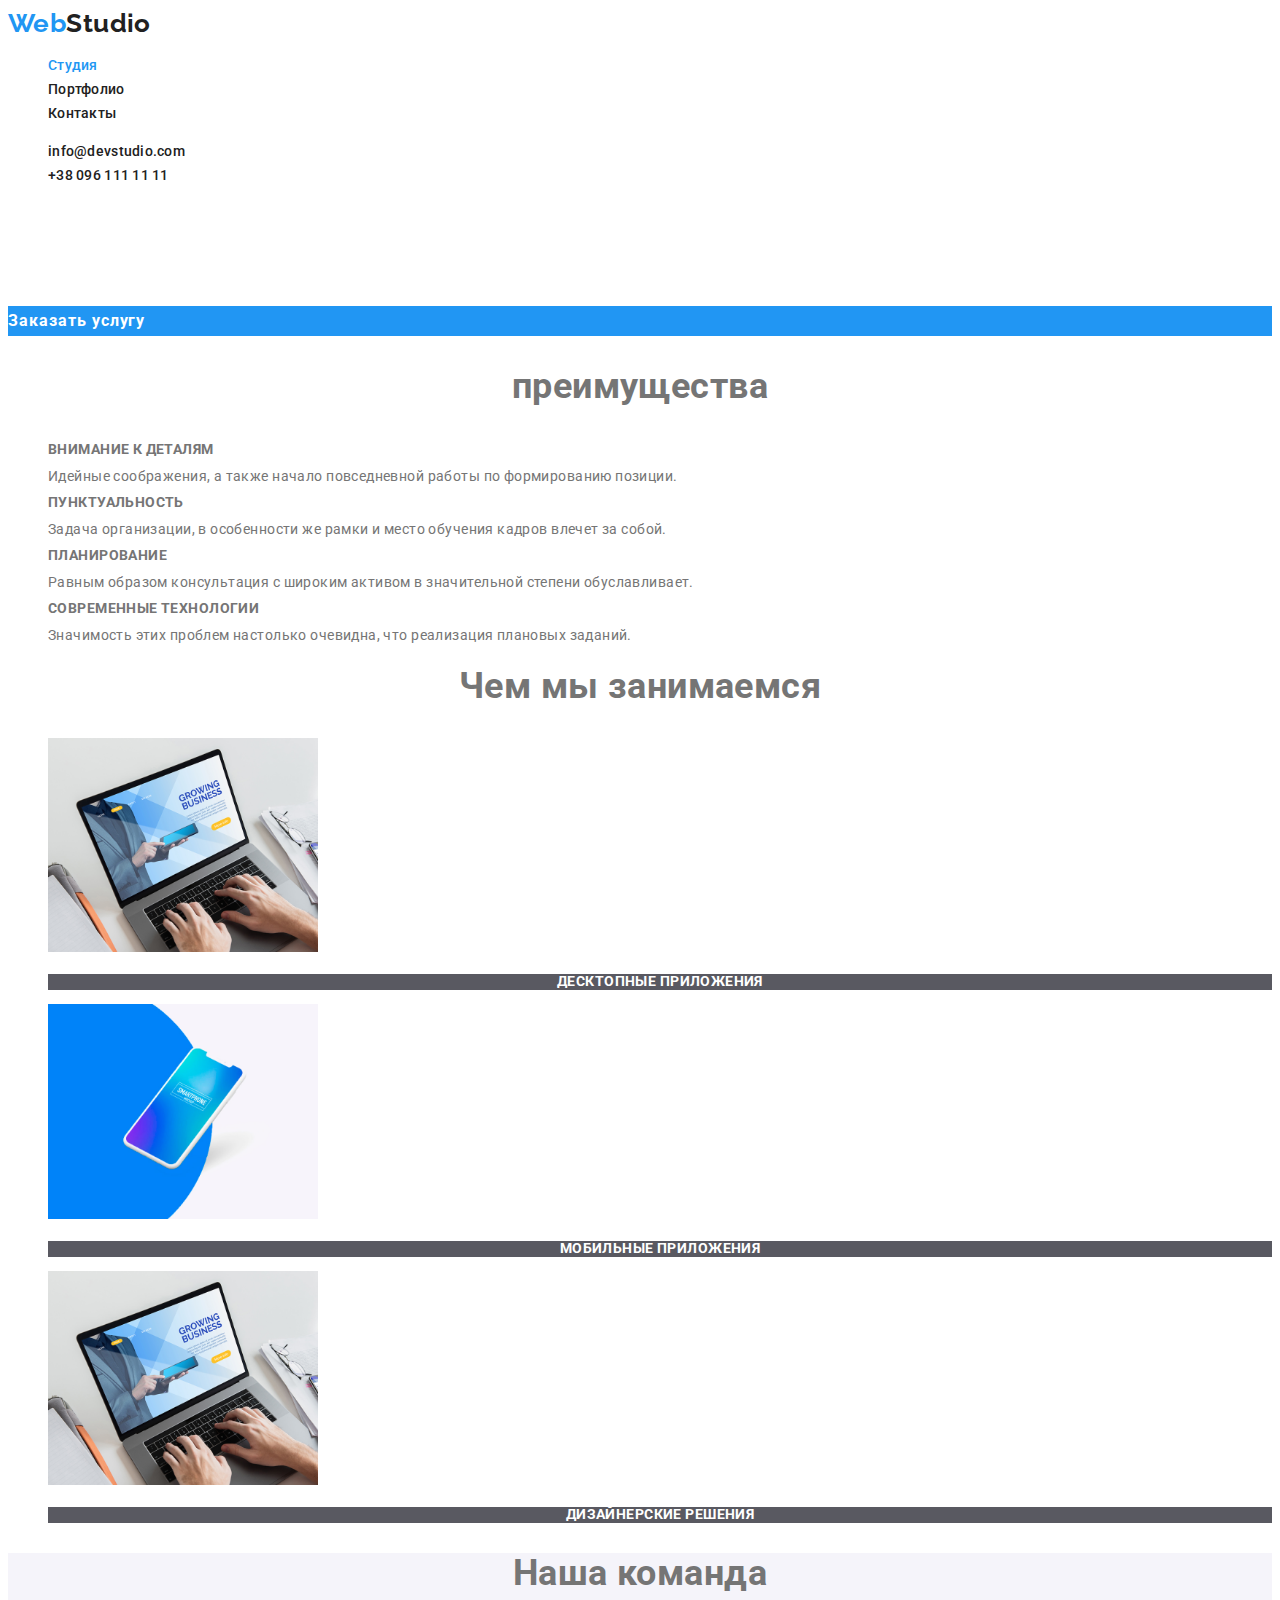
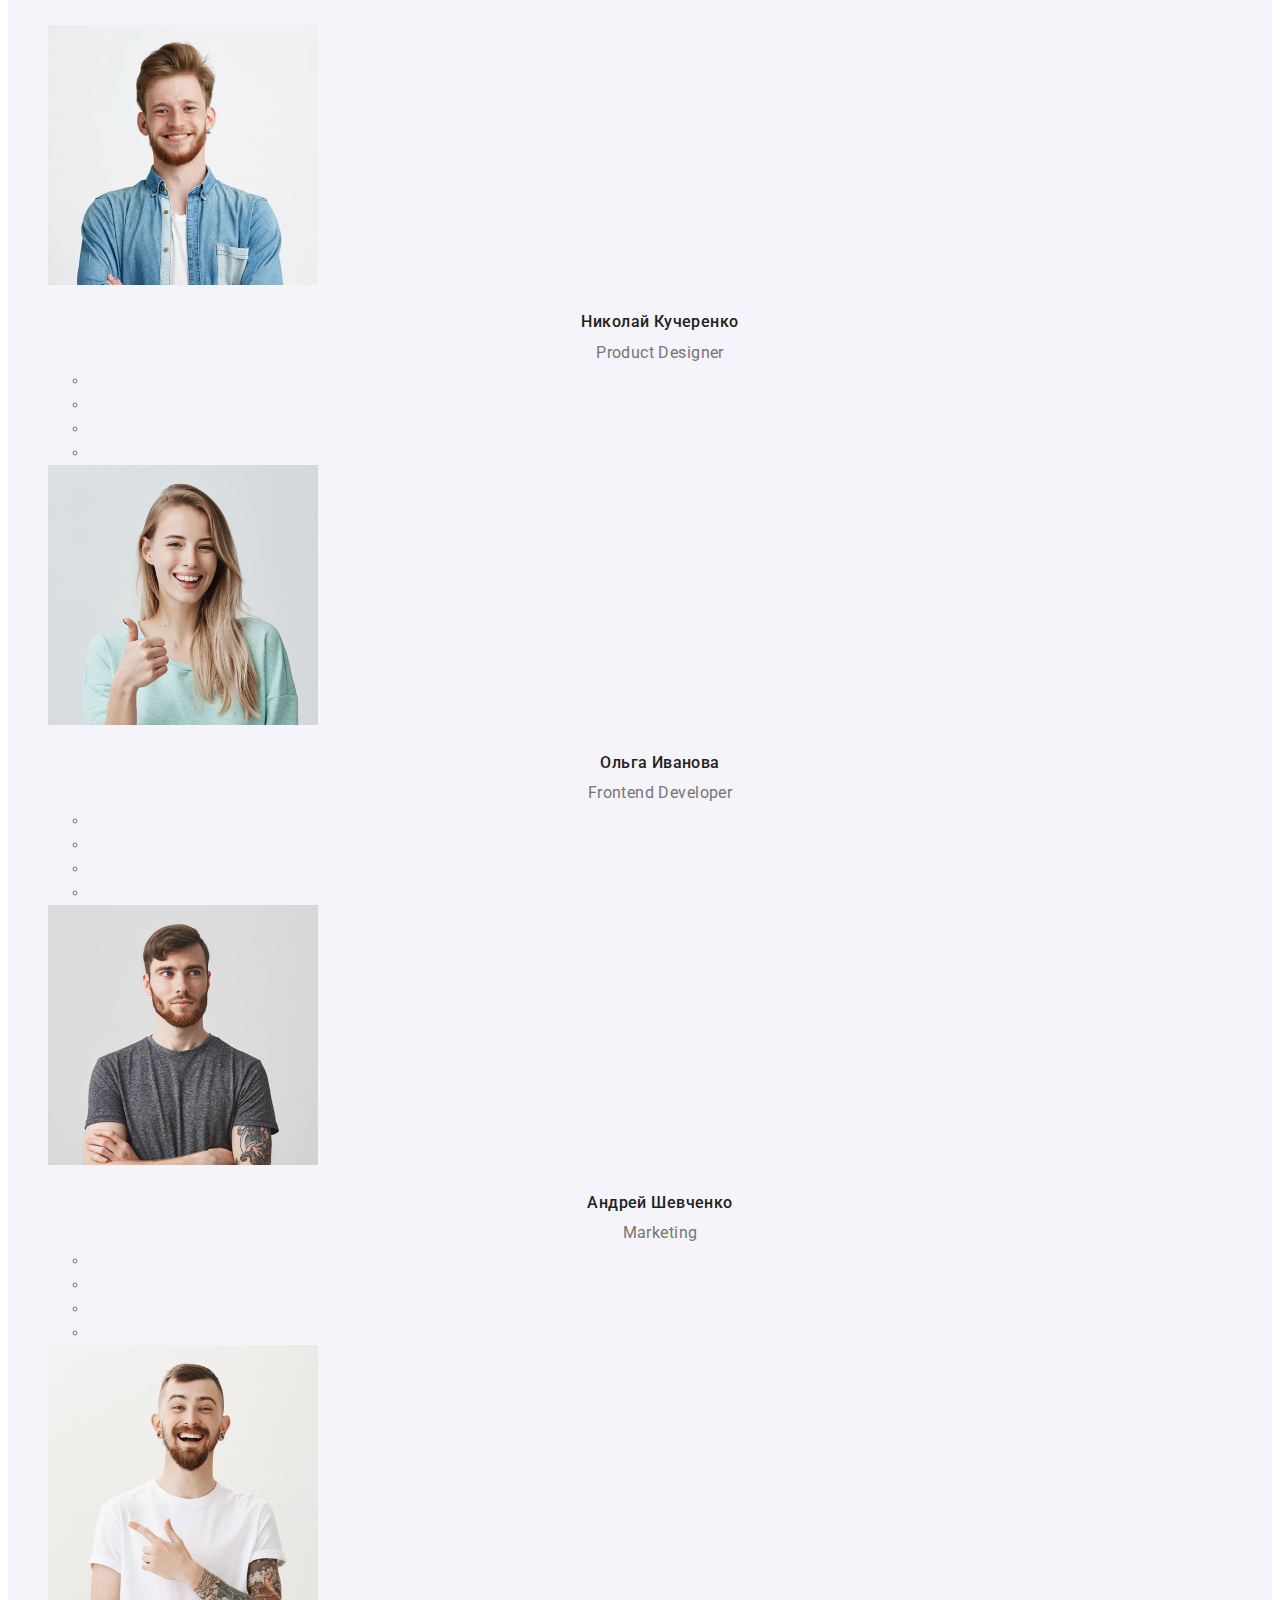
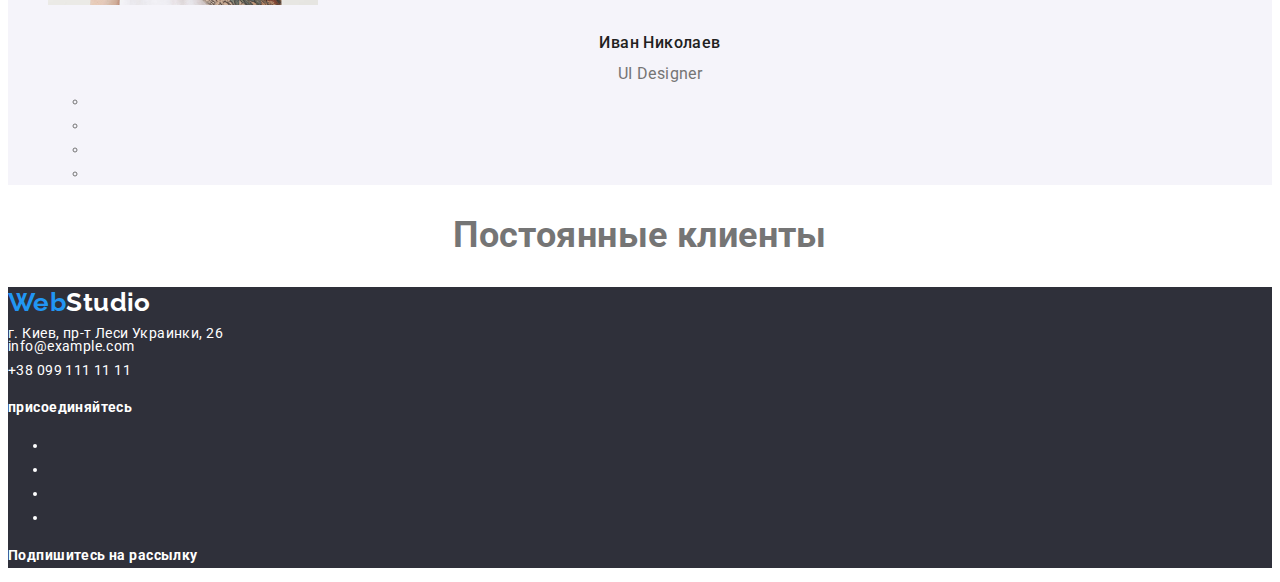
==== commit 2d63cdc3: "making changes to the design of the text /  внесення змін до дизайну тексту" ====
--- a/index.html
+++ b/index.html
@@ -4,6 +4,8 @@
     <meta charset="UTF-8" />
     <meta name="viewport" content="width=device-width, initial-scale=1.0" />
     <title>Студия</title>
+    <link href="https://fonts.googleapis.com/css2?family=Raleway:wght@700&family=Roboto:wght@400;700&display=swap"
+      rel="stylesheet">
     <link rel="stylesheet" href="./css/styles.css" />
   </head>
 
@@ -162,11 +164,11 @@
     <footer class="footer">
       <div class="">
         <p><a href="" class="logo link">Web<span class="alternative">Studio</span></a></p>
-        <address class="superscription">
+        <p class="text">
           г. Киев, пр-т Леси Украинки, 26<br />
-          <a href="" class="link">info@example.com</a><br />
-          <a href="" class="link">+38 099 111 11 11</a>
-        </address>
+          <a href="" class="address-link link">info@example.com</a><br />
+          <a href="" class="address-link link">+38 099 111 11 11</a>
+        </p>
       </div>
 
       <div class="">
--- a/css/styles.css
+++ b/css/styles.css
@@ -48,7 +48,7 @@
 .logo {
   color: var(--secondary-link-color);
 
-  font-family: Raleway; cursive;
+  font-family: Raleway; sans-serif;
 
   font-weight: 700;
   font-size: 26px;
@@ -190,16 +190,21 @@
 .footer {
   color: var(--footer-text-color);
   background: var(--footer-bg-color);
-  font-weight: 700;
-  font-size: 14px;
-  line-height: 1.14;
-}
-
-.superscription {
+
+  font-weight: 700;
+}
+
+.footer .text {
+  font-weight: normal;
   font-size: 14px;
   line-height: 1.71px;
-}
-
-.superscription .link {
+  
+}
+
+.address-link {
   color: var(--footer-secondary-text-colo);
-}
+
+  font-weight: normal;
+  font-size: 14px;
+  line-height: 1.71;
+}
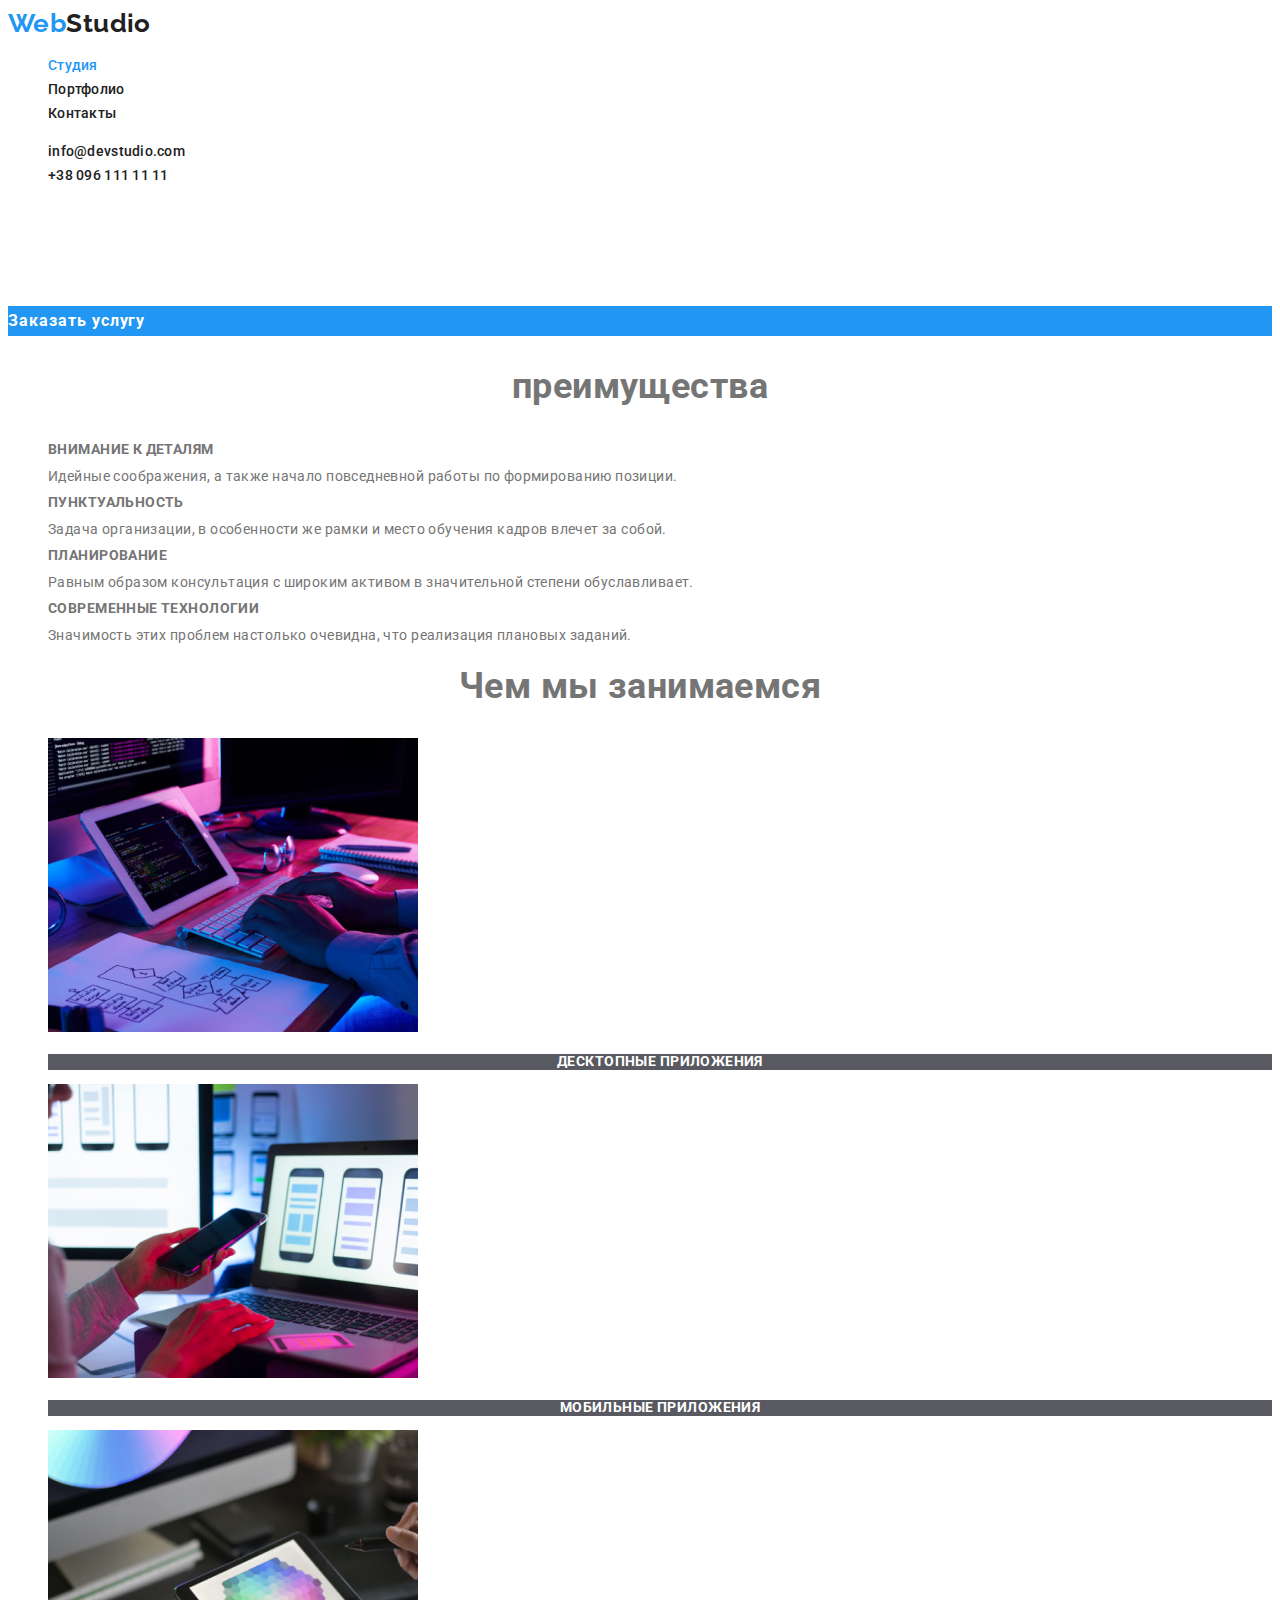
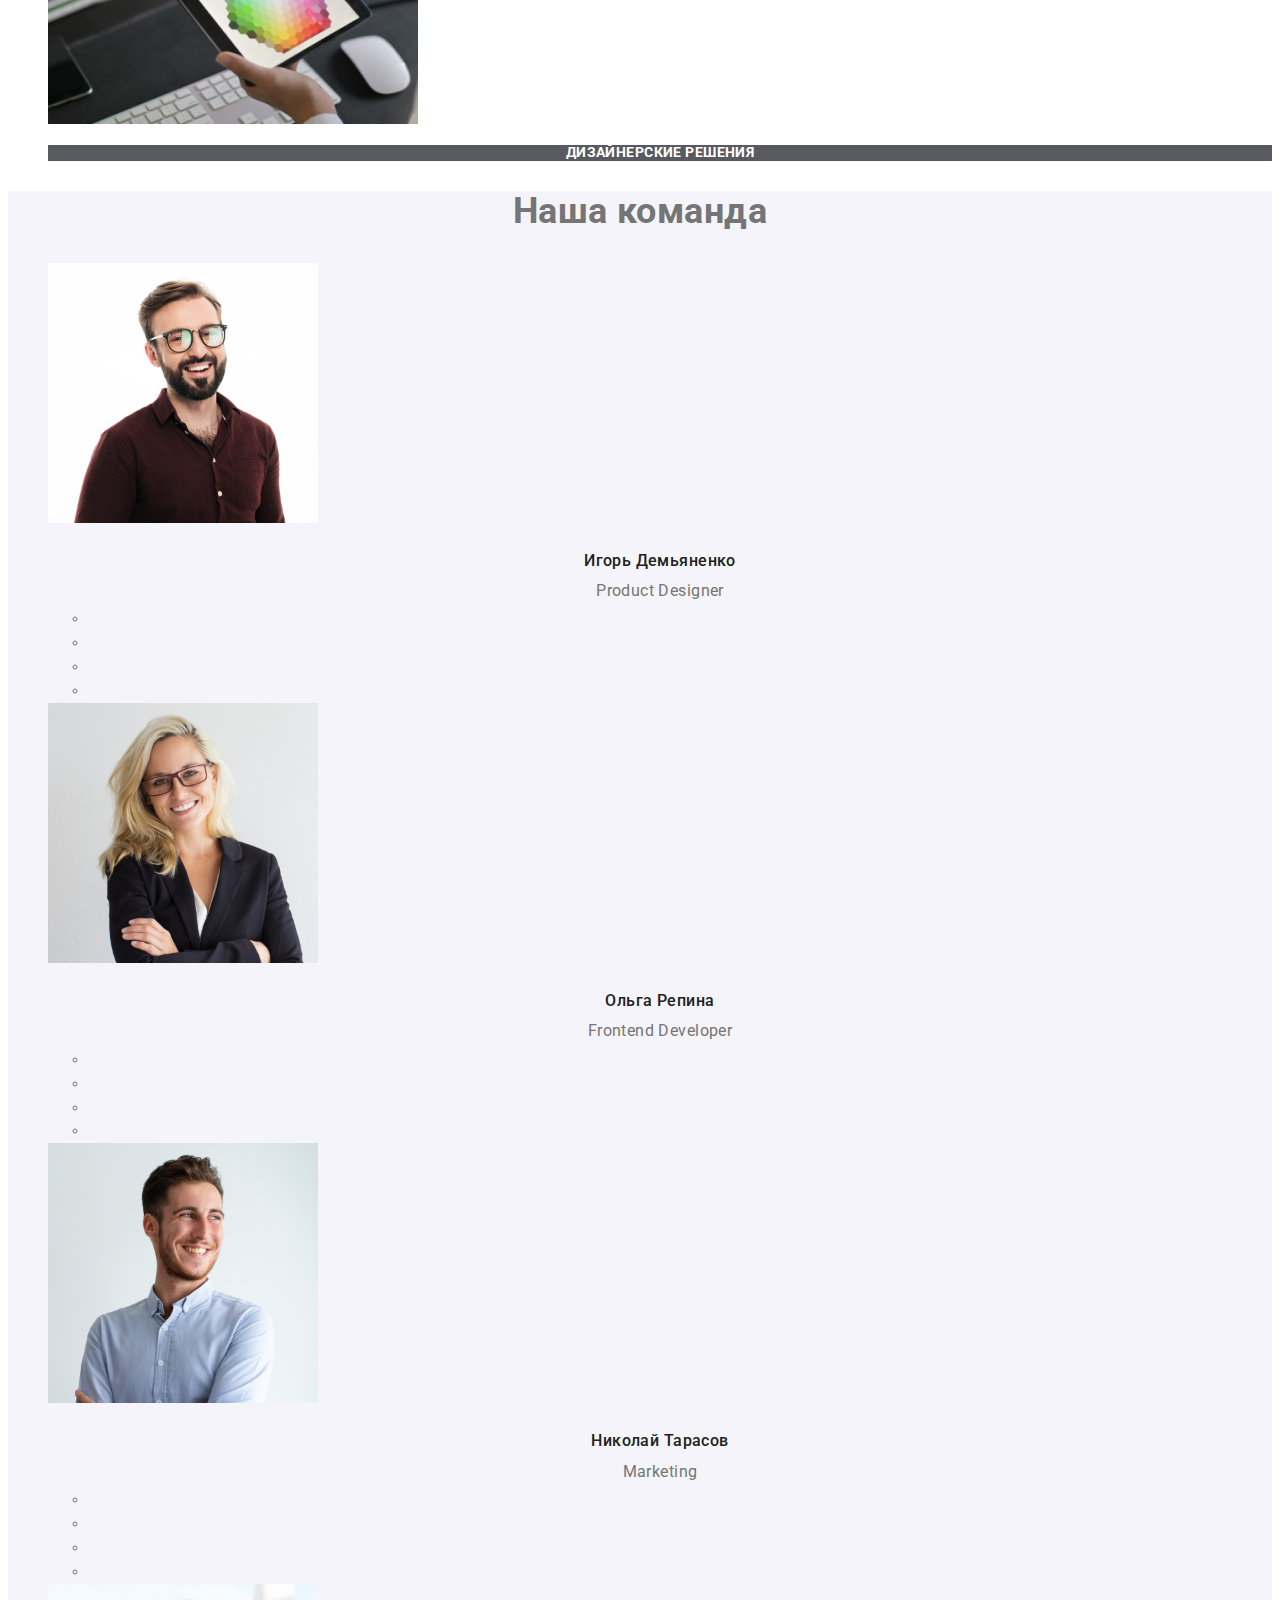
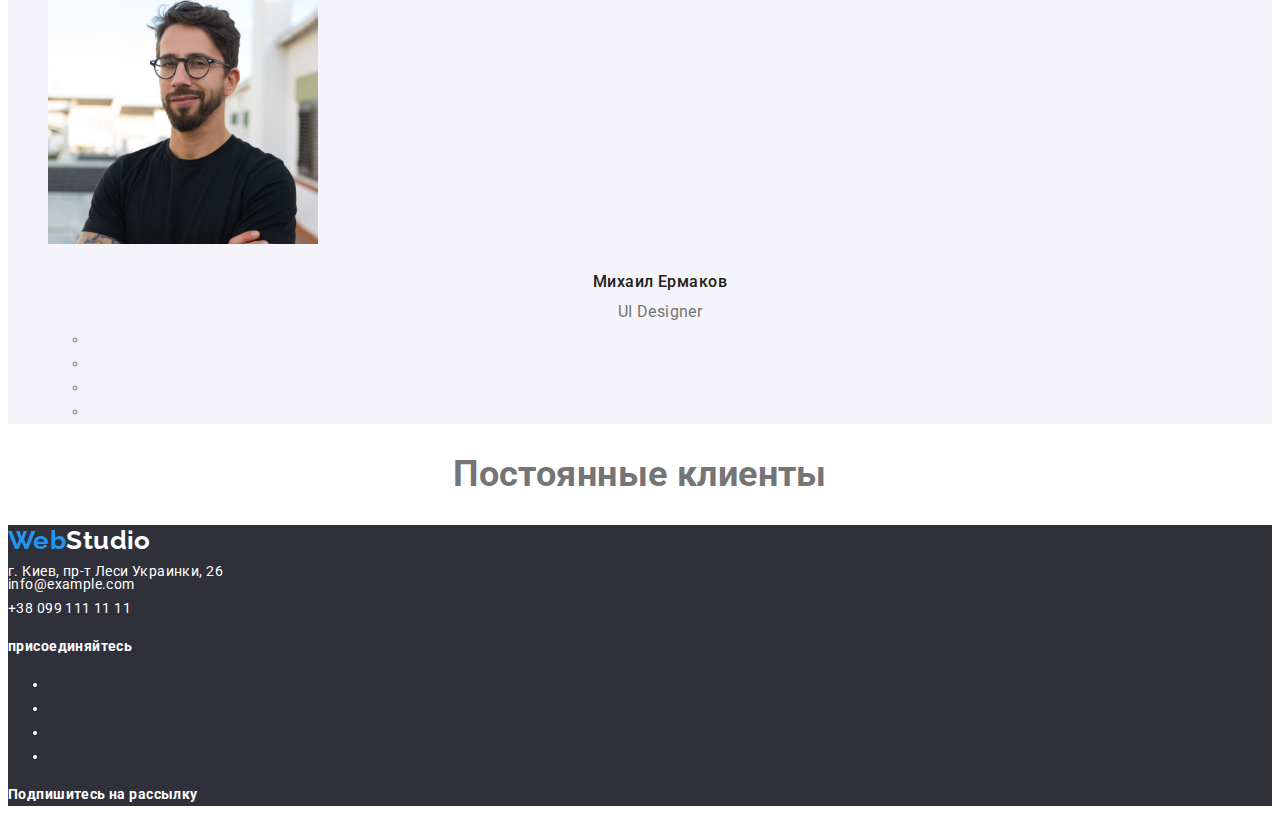
==== commit 1f2435a8: "photo replacement in the layout / заміна фото в макеті" ====
--- a/index.html
+++ b/index.html
@@ -4,8 +4,10 @@
     <meta charset="UTF-8" />
     <meta name="viewport" content="width=device-width, initial-scale=1.0" />
     <title>Студия</title>
-    <link href="https://fonts.googleapis.com/css2?family=Raleway:wght@700&family=Roboto:wght@400;700&display=swap"
-      rel="stylesheet">
+    <link
+      href="https://fonts.googleapis.com/css2?family=Raleway:wght@700&family=Roboto:wght@400;700&display=swap"
+      rel="stylesheet"
+    />
     <link rel="stylesheet" href="./css/styles.css" />
   </head>
 
@@ -13,7 +15,9 @@
     <!--Шапка-->
     <header>
       <nav>
-        <a href="./index.html" class="logo link">Web<span class="logo-secondary">Studio</span></a>
+        <a href="./index.html" class="logo link"
+          >Web<span class="logo-secondary">Studio</span></a
+        >
 
         <ul class="site-nav list">
           <li><a href="./index.html" class="link current">Студия</a></li>
@@ -32,7 +36,7 @@
       <!--Герой-->
       <section class="hero">
         <h1 class="hero-title">Эффективные решения для вашего бизнеса</h1>
-        <a href="" class="batton link">Заказать услугу</a>
+        <a href="" class="button link">Заказать услугу</a>
       </section>
 
       <!--Наши плюсы-->
@@ -80,16 +84,19 @@
         <h2 class="section-title">Чем мы занимаемся</h2>
         <ul class="list">
           <li>
-            <img src="./images/img1.png" alt="ноутбук" width="270" />
+            <img src="./images/occupation/img-1.jpg" alt="ноутбук" width="370"
+            height="294" />
             <h3 class="title-secondary">Десктопные приложения</h3>
           </li>
           <li>
-            <img src="./images/img2.png" alt="мобильный телефон" width="270" />
+            <img src="./images/occupation/img-2.jpg" alt="мобильный телефон"
+            width="370" height="294" />
             <h3 class="title-secondary">Мобильные приложения</h3>
           </li>
 
           <li>
-            <img src="./images/img1.png" alt="ноутбук" width="270" />
+            <img src="./images/occupation/img-3.jpg" alt="ноутбук" width="370"
+            height="294" />
             <h3 class="title-secondary">Дизайнерские решения</h3>
           </li>
         </ul>
@@ -100,8 +107,9 @@
         <h2 class="section-title">Наша команда</h2>
         <ul class="list">
           <li>
-            <img src="./images/photo1.jpg" alt="фото сотрудника" width="270" />
-            <h3 class="title-primery">Николай Кучеренко</h3>
+            <img src="./images/our team/photo-1.jpg" alt="фото сотрудника"
+            width="270" height+=260" />
+            <h3 class="title-primery">Игорь Демьяненко</h3>
             <p class="text">Product Designer</p>
             <ul>
               <li><a href="" aria-label="Ссылка на Instagram"></a></li>
@@ -111,8 +119,9 @@
             </ul>
           </li>
           <li>
-            <img src="./images/photo2.png" alt="фото сотрудника" width="270" />
-            <h3 class="title-primery">Ольга Иванова</h3>
+            <img src="./images/our team/photo-2.jpg" alt="фото сотрудника"
+            width="270" height="260" />
+            <h3 class="title-primery">Ольга Репина</h3>
             <p class="text">Frontend Developer</p>
             <ul>
               <li><a href="" aria-label="Ссылка на Instagram"></a></li>
@@ -122,8 +131,9 @@
             </ul>
           </li>
           <li>
-            <img src="./images/photo3.png" alt="фото сотрудника" width="270" />
-            <h3 class="title-primery">Андрей Шевченко</h3>
+            <img src="./images/our team/photo-3.jpg" alt="фото сотрудника"
+            width="270" height="260" />
+            <h3 class="title-primery">Николай Тарасов</h3>
             <p class="text">Marketing</p>
             <ul>
               <li><a href="" aria-label="Ссылка на Instagram"></a></li>
@@ -133,8 +143,9 @@
             </ul>
           </li>
           <li>
-            <img src="./images/photo4.png" alt="фото сотрудника" width="270" />
-            <h3 class="title-primery">Иван Николаев</h3>
+            <img src="./images/our team/photo-4.jpg" alt="фото сотрудника"
+            width="270" height="260" />
+            <h3 class="title-primery">Михаил Ермаков</h3>
             <p class="text">UI Designer</p>
             <ul>
               <li><a href="" aria-label="Ссылка на Instagram"></a></li>
@@ -163,7 +174,11 @@
     <!--Футер-->
     <footer class="footer">
       <div class="">
-        <p><a href="" class="logo link">Web<span class="alternative">Studio</span></a></p>
+        <p>
+          <a href="" class="logo link"
+            >Web<span class="alternative">Studio</span></a
+          >
+        </p>
         <p class="text">
           г. Киев, пр-т Леси Украинки, 26<br />
           <a href="" class="address-link link">info@example.com</a><br />
--- a/css/styles.css
+++ b/css/styles.css
@@ -13,14 +13,14 @@
   --title-text-color: #212121;
   --primaty-text-color: #757575;
   --primaty-link-color: #212121;
-  --secondary-link-color: #2196F3;
+  --secondary-link-color: #2196f3;
   --secondary-title-color: #ffffff;
   --primary-background-color: #ffffff;
-  --secondary-background-color: #F5F4FA;
+  --secondary-background-color: #f5f4fa;
   --bg-secondary-title: rgba(47, 48, 58, 0.8);
-  --bg-batton-color: #2196F3;
-  --prime-batton-title: #FFFFFF;
-  --footer-bg-color: #2F303A;
+  --bg-button-color: #2196f3;
+  --prime-button-title: #ffffff;
+  --footer-bg-color: #2f303a;
   --footer-text-color: #ffffff;
   --footer-secondary-text-color: rgba(255, 255, 255, 0.6);
 }
@@ -29,11 +29,15 @@
   background-color: var(--primary-beckgound-color);
   color: var(--primaty-text-color);
 
-  font-family: Roboto; sans-serif;
+  font-family: Roboto, sans-serif;
   letter-spacing: 0.03em;
 
   font-size: 14px;
   line-height: 1.71;
+}
+
+.button {
+  text-decoration: none;
 }
 
 .list {
@@ -48,7 +52,7 @@
 .logo {
   color: var(--secondary-link-color);
 
-  font-family: Raleway; sans-serif;
+  font-family: Raleway, sans-serif;
 
   font-weight: 700;
   font-size: 26px;
@@ -68,13 +72,13 @@
 
   font-weight: 500;
   font-size: 14px;
-  line-Height: 1.14;
+  line-height: 1.14;
   letter-spacing: 0.02em;
 }
 
 .site-nav .link:hover,
 .site-nav .link:focus,
-.site-nav .link.current{
+.site-nav .link.current {
   color: var(--secondary-link-color);
 }
 
@@ -83,13 +87,13 @@
 
   font-weight: 500;
   font-size: 14px;
-  line-Height: 1.14;
+  line-height: 1.14;
   letter-spacing: 0.02em;
 }
 
 .auth-nav .link:hover,
 .auth-nav .link:focus,
-.auth-nav .link.current{
+.auth-nav .link.current {
   color: var(--secondary-link-color);
 }
 
@@ -103,17 +107,17 @@
   text-align: center;
   letter-spacing: 0.06em;
   text-transform: uppercase;
-  }
-
-.batton {
-  background: var(--bg-batton-color);
-  color: var(--prime-batton-title);
+}
+
+.button {
+  background: var(--bg-button-color);
+  color: var(--prime-button-title);
 
   font-weight: 700;
   font-size: 16px;
   line-height: 1.87;
   display: flex;
-  align-items: center; 
+  align-items: center;
   text-align: center;
   letter-spacing: 0.06em;
 }
@@ -127,8 +131,8 @@
 }
 
 .benefits .text {
-font-size: 14px;
-line-height: 1.17px;
+  font-size: 14px;
+  line-height: 1.17px;
 }
 
 /* H2 */
@@ -151,7 +155,6 @@
   line-height: 1.14;
   text-align: center;
   text-transform: uppercase;
-
 }
 
 /* Наша команда */
@@ -174,6 +177,25 @@
 }
 
 /* Галерея Портфолио */
+.gallery .button {
+  color: var(--title-text-color);
+  background: var(--secondary-background-color);
+
+  font-weight: 500;
+  font-size: 16px;
+  line-height: 1.62;
+  text-align: center;
+  letter-spacing: 0.03em;
+
+}
+
+.gallery .button:hover:hover,
+.gallery .button:focus:focus {
+  color: var(--prime-button-title);
+  background-color: var(--bg-button-color);
+
+}
+
 .gallery .title-primery {
   font-weight: 700;
   font-size: 18px;
@@ -198,7 +220,6 @@
   font-weight: normal;
   font-size: 14px;
   line-height: 1.71px;
-  
 }
 
 .address-link {
